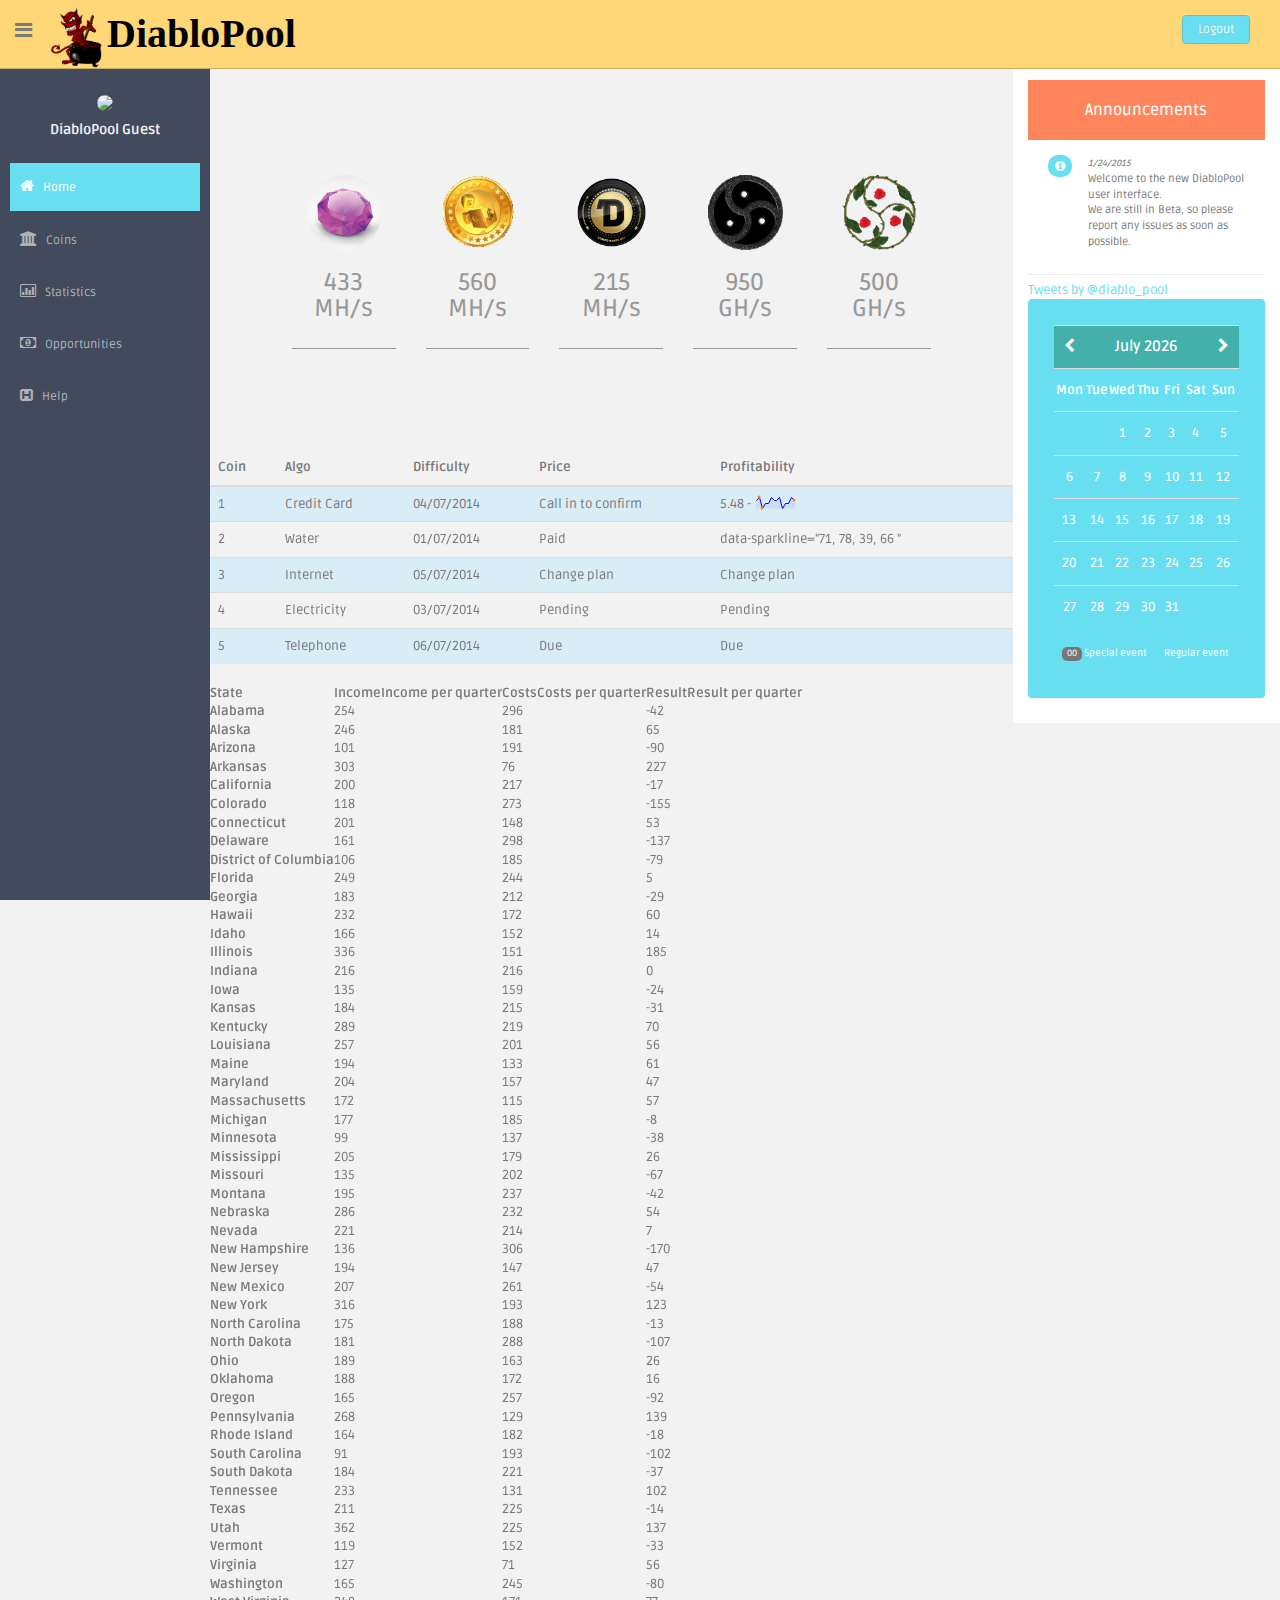
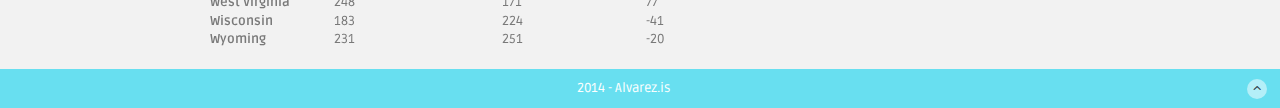
==== index.html @ 919a29cc "changes" ====
<!DOCTYPE html>
<html lang="en">
  <head>
    <meta charset="utf-8">
    <meta name="viewport" content="width=device-width, initial-scale=1.0">
    <meta name="description" content="">
    <meta name="author" content="Dashboard">
    <meta name="keyword" content="Dashboard, Bootstrap, Admin, Template, Theme, Responsive, Fluid, Retina">

    <title>DiabloPool</title>

    <!-- Bootstrap core CSS -->
    <link href="assets/css/bootstrap.css" rel="stylesheet">
    <!--external css-->
    <link href="assets/font-awesome/css/font-awesome.css" rel="stylesheet" />
    <link rel="stylesheet" type="text/css" href="assets/css/zabuto_calendar.css">
    <link rel="stylesheet" type="text/css" href="assets/js/gritter/css/jquery.gritter.css" />
    <link rel="stylesheet" type="text/css" href="assets/lineicons/style.css">
    <link href='http://fonts.googleapis.com/css?family=Fontdiner+Swanky' rel='stylesheet' type='text/css'>    
    
    <!-- Custom styles for this template -->
    <link href="assets/css/style.css" rel="stylesheet">
    <link href="assets/css/style-responsive.css" rel="stylesheet">

    <script src="assets/js/chart-master/Chart.js"></script>
    
    <!-- HTML5 shim and Respond.js IE8 support of HTML5 elements and media queries -->
    <!--[if lt IE 9]>
      <script src="https://oss.maxcdn.com/libs/html5shiv/3.7.0/html5shiv.js"></script>
      <script src="https://oss.maxcdn.com/libs/respond.js/1.4.2/respond.min.js"></script>
    <![endif]-->
	
	<script src="assets/js/jquery.js"></script>
    <script src="assets/js/jquery-1.8.3.min.js"></script>
	<script src="assets/js/sparkline-chart.js"></script>
    <script src="https://cdnjs.cloudflare.com/ajax/libs/highcharts/4.0.4/highcharts.js"></script>	
	
	<!-- Script for Sparklines -->
	
	 <script type="text/javascript">
    $(function() {
        /** This code runs when everything has been loaded on the page */
        /* Inline sparklines take their values from the contents of the tag */
        $('.inlinesparkline').sparkline(); 

        /* Sparklines can also take their values from the first argument 
        passed to the sparkline() function */
        var myvalues = [10,8,5,7,4,4,1];
        $('.dynamicsparkline').sparkline(myvalues);

        /* The second argument gives options such as chart type */
        $('.dynamicbar').sparkline(myvalues, {type: 'bar', barColor: 'green'} );

        /* Use 'html' instead of an array of values to pass options 
        to a sparkline with data in the tag */
        $('.inlinebar').sparkline('html', {type: 'bar', barColor: 'red'} );
    });
    </script>
	
	<!-- End of Sparkline Script-->
	
	<script type="text/javascript">

$(function () {
    /**
     * Create a constructor for sparklines that takes some sensible defaults and merges in the individual
     * chart options. This function is also available from the jQuery plugin as $(element).highcharts('SparkLine').
     */
    Highcharts.SparkLine = function (options, callback) {
        var defaultOptions = {
            chart: {
                renderTo: (options.chart && options.chart.renderTo) || this,
                backgroundColor: null,
                borderWidth: 0,
                type: 'area',
                margin: [2, 0, 2, 0],
                width: 120,
                height: 20,
                style: {
                    overflow: 'visible'
                },
                skipClone: true
            },
            title: {
                text: ''
            },
            credits: {
                enabled: false
            },
            xAxis: {
                labels: {
                    enabled: false
                },
                title: {
                    text: null
                },
                startOnTick: false,
                endOnTick: false,
                tickPositions: []
            },
            yAxis: {
                endOnTick: false,
                startOnTick: false,
                labels: {
                    enabled: false
                },
                title: {
                    text: null
                },
                tickPositions: [0]
            },
            legend: {
                enabled: false
            },
            tooltip: {
                backgroundColor: null,
                borderWidth: 0,
                shadow: false,
                useHTML: true,
                hideDelay: 0,
                shared: true,
                padding: 0,
                positioner: function (w, h, point) {
                    return { x: point.plotX - w / 2, y: point.plotY - h};
                }
            },
            plotOptions: {
                series: {
                    animation: false,
                    lineWidth: 1,
                    shadow: false,
                    states: {
                        hover: {
                            lineWidth: 1
                        }
                    },
                    marker: {
                        radius: 1,
                        states: {
                            hover: {
                                radius: 2
                            }
                        }
                    },
                    fillOpacity: 0.25
                },
                column: {
                    negativeColor: '#910000',
                    borderColor: 'silver'
                }
            }
        };
        options = Highcharts.merge(defaultOptions, options);

        return new Highcharts.Chart(options, callback);
    };

    var start = +new Date(),
        $tds = $("td[data-sparkline]"),
        fullLen = $tds.length,
        n = 0;

    // Creating 153 sparkline charts is quite fast in modern browsers, but IE8 and mobile
    // can take some seconds, so we split the input into chunks and apply them in timeouts
    // in order avoid locking up the browser process and allow interaction.
    function doChunk() {
        var time = +new Date(),
            i,
            len = $tds.length,
            $td,
            stringdata,
            arr,
            data,
            chart;

        for (i = 0; i < len; i += 1) {
            $td = $($tds[i]);
            stringdata = $td.data('sparkline');
            arr = stringdata.split('; ');
            data = $.map(arr[0].split(', '), parseFloat);
            chart = {};

            if (arr[1]) {
                chart.type = arr[1];
            }
            $td.highcharts('SparkLine', {
                series: [{
                    data: data,
                    pointStart: 1
                }],
                tooltip: {
                    headerFormat: '<span style="font-size: 10px">' + $td.parent().find('th').html() + ', Q{point.x}:</span><br/>',
                    pointFormat: '<b>{point.y}.000</b> USD'
                },
                chart: chart
            });

            n += 1;

            // If the process takes too much time, run a timeout to allow interaction with the browser
            if (new Date() - time > 500) {
                $tds.splice(0, i + 1);
                setTimeout(doChunk, 0);
                break;
            }

            // Print a feedback on the performance
            if (n === fullLen) {
                $('#result').html('Generated ' + fullLen + ' sparklines in ' + (new Date() - start) + ' ms');
            }
        }
    }
    doChunk();

});
		</script>
	
  </head>

  <body>

  <section id="container" >
      <!-- **********************************************************************************************************************************************************
      TOP BAR CONTENT & NOTIFICATIONS
      *********************************************************************************************************************************************************** -->
      <!--header start-->
      <header class="header black-bg">
              <div class="sidebar-toggle-box">
                  <div class="fa fa-bars tooltips" data-placement="right" data-original-title="Toggle Navigation"></div>
              </div>
            <!--logo start-->
            <a href="index.html" class="logo"><img src="./assets/img/Devil.gif" alt=" DiabloPool" height="60" width="60"><b>DiabloPool</b></a>
            <!--logo end-->
            <div class="nav notify-row" id="top_menu">
                <!--  notification start -->
             
                <!--  notification end -->
            </div>
            <div class="top-menu">
            	<ul class="nav pull-right top-menu">
                    <li><a class="logout" href="login.html">Logout</a></li>
            	</ul>
            </div>
        </header>
      <!--header end-->
      
      <!-- **********************************************************************************************************************************************************
      MAIN SIDEBAR MENU
      *********************************************************************************************************************************************************** -->
      <!--sidebar start-->
      <aside>
          <div id="sidebar"  class="nav-collapse ">
              <!-- sidebar menu start-->
              <ul class="sidebar-menu" id="nav-accordion">
              
              	  <p class="centered"><br><a href="profile.html"><img src="assets/img/guest.gif" class="img-circle" width="60"></a></p>
              	  <h5 class="centered">DiabloPool Guest</h5>
              	  	
                  <li class="mt">
                      <a class="active" href="index.html">
                          <i class="fa fa-home"></i>
                          <span>Home</span>
                      </a>
                  </li>

                  <li class="sub-menu">
                      <a href="javascript:;" >
                          <i class="fa fa-university"></i>
                          <span>Coins</span>
                      </a>
                      <ul class="sub">
                          <li><a  href="all.html">All</a></li>
                          <li><a  href="scrypt.html">scrypt</a></li>
                          <li><a  href="sha256.html">SHA256</a></li>
                      </ul>
                  </li>

                  <li class="sub-menu">
                      <a href="javascript:;" >
                          <i class="fa fa-bar-chart-o"></i>
                          <span>Statistics</span>
                      </a>
                      <ul class="sub">
                          <li><a  href="pool_stats.html">Pool Stats</a></li>
                          <li><a  href="user_stats.html">User Stats</a></li>
                      </ul>
                  </li>
                  <li class="sub-menu">
                      <a href="javascript:;" >
                          <i class="fa fa-money"></i>
                          <span>Opportunities</span>
                      </a>
                      <ul class="sub">
                          <li><a  href="promotions">Promotions</a></li>
                          <li><a  href="ownership.html">Become Part Owner</a></li>                          
                      </ul>
                  </li>
                  <li class="sub-menu">
                      <a href="javascript:;" >
                          <i class="fa fa-h-square"></i>
                          <span>Help</span>
                      </a>
                      <ul class="sub">
                          <li><a  href="getting_started.html">Getting Started</a></li>
						  <li><a  href="support.html">Support</a></li>
                      </ul>
                  </li>               
                  

              </ul>
              <!-- sidebar menu end-->
          </div>
      </aside>
      <!--sidebar end-->
      
      <!-- **********************************************************************************************************************************************************
      MAIN CONTENT
      *********************************************************************************************************************************************************** -->
      <!--main content start-->
      <section id="main-content">
          <section class="wrapper">

              <div class="row">
                  <div class="col-lg-9 main-chart">
                  
                  	<div class="row mtbox">
                  		<div class="col-md-2 col-sm-2 col-md-offset-1 box0">
                  			<div class="box1">
					  			<img src="./assets/img/DigiGems.gif" alt="DigiGems" style="width:75px;height:75px">
					  			<h3>433 MH/s</h3>
                  			</div>
					  			<p>933 People liked your page the last 24hs. Whoohoo!</p>
                  		</div>
                  		<div class="col-md-2 col-sm-2 box0">
                  			<div class="box1">
					  			<img src="./assets/img/luckycoin.gif" alt="LuckyCoin" style="width:75px;height:75px">
					  			<h3>560 MH/s</h3>
                  			</div>
					  			<p>48 New files were added in your cloud storage.</p>
                  		</div>
                  		<div class="col-md-2 col-sm-2 box0">
                  			<div class="box1">
					  			<img src="./assets/img/doged.gif" alt="DogeCoinDark" style="width:75px;height:75px">
					  			<h3>215 MH/s</h3>
                  			</div>
					  			<p>You have 23 unread messages in your inbox.</p>
                  		</div>
                  		<div class="col-md-2 col-sm-2 box0">
                  			<div class="box1">
					  			<img src="./assets/img/bdsm.gif" alt="BDSM" style="width:75px;height:75px">
					  			<h3>950 GH/s</h3>
                  			</div>
					  			<p>More than 10 news were added in your reader.</p>
                  		</div>
                  		<div class="col-md-2 col-sm-2 box0">
                  			<div class="box1">
					  			<img src="./assets/img/fetish.gif" alt="Fetish" style="width:75px;height:75px">
					  			<h3>500 GH/s</h3>
                  			</div>
					  			<p>Your server is working perfectly. Relax & enjoy.</p>
                  		</div>
                  	
                  	</div><!-- /row mt -->      
                                        
                    <div class="row mt">
                      <!--CUSTOM CHART START -->
                      <table class="table">
    <thead>
        <tr>
            <th>Coin</th>
            <th>Algo</th>
            <th>Difficulty</th>
            <th>Price</th>
			<th>Profitability</th>
        </tr>
    </thead>
    <tbody>
        <tr class="info">
            <td>1</td>
            <td>Credit Card</td>
            <td>04/07/2014</td>
            <td>Call in to confirm</td>
			<td>5.48 - <span class="inlinesparkline">5.5,6,4,5,5,6,5.48,5.5,6,4,5,5,6,5.48</span></td>
        </tr>        
            <td>2</td>
            <td>Water</td>
            <td>01/07/2014</td>
            <td>Paid</td>
			<td>data-sparkline="71, 78, 39, 66 "</td>
        </tr>
        <tr class="info">
            <td>3</td>
            <td>Internet</td>
            <td>05/07/2014</td>
            <td>Change plan</td>
			<td>Change plan</td>
        </tr>        
            <td>4</td>
            <td>Electricity</td>
            <td>03/07/2014</td>
            <td>Pending</td>
			<td>Pending</td>
        </tr>
        <tr class="info">
            <td>5</td>
            <td>Telephone</td>
            <td>06/07/2014</td>
            <td>Due</td>
			<td>Due</td>
        </tr>
    </tbody>
</table>
                      <!--custom chart end-->
					  
<script type="text/javascript" src="https://cdnjs.cloudflare.com/ajax/libs/highcharts/4.0.4/highcharts.js"></script>

<div id="result"></div>
<table id="table-sparkline">
    <thead>
        <tr>
            <th>State</th>
            <th>Income</th>
            <th>Income per quarter</th>
            <th>Costs</th>
            <th>Costs per quarter</th>
            <th>Result</th>
            <th>Result per quarter</th>
        </tr>
    </thead>
    <tbody id="tbody-sparkline">
        <tr>
            <th>Alabama</th>
            <td>254</td>
            <td data-sparkline="71, 78, 39, 66 "/>
            <td>296</td>
            <td data-sparkline="68, 52, 80, 96 "/>
            <td>-42</td>
            <td data-sparkline="3, 26, -41, -30 ; column"/>
        </tr>
        <tr>
            <th>Alaska</th>
            <td>246</td>
            <td data-sparkline="87, 44, 74, 41 "/>
            <td>181</td>
            <td data-sparkline="29, 54, 73, 25 "/>
            <td>65</td>
            <td data-sparkline="58, -10, 1, 16 ; column"/>
        </tr>
        <tr>
            <th>Arizona</th>
            <td>101</td>
            <td data-sparkline="56, 12, 8, 25 "/>
            <td>191</td>
            <td data-sparkline="69, 14, 53, 55 "/>
            <td>-90</td>
            <td data-sparkline="-13, -2, -45, -30 ; column"/>
        </tr>
        <tr>
            <th>Arkansas</th>
            <td>303</td>
            <td data-sparkline="81, 50, 78, 94 "/>
            <td>76</td>
            <td data-sparkline="36, 15, 14, 11 "/>
            <td>227</td>
            <td data-sparkline="45, 35, 64, 83 ; column"/>
        </tr>
        <tr>
            <th>California</th>
            <td>200</td>
            <td data-sparkline="61, 80, 10, 49 "/>
            <td>217</td>
            <td data-sparkline="100, 8, 52, 57 "/>
            <td>-17</td>
            <td data-sparkline="-39, 72, -42, -8 ; column"/>
        </tr>
        <tr>
            <th>Colorado</th>
            <td>118</td>
            <td data-sparkline="13, 48, 21, 36 "/>
            <td>273</td>
            <td data-sparkline="98, 86, 8, 81 "/>
            <td>-155</td>
            <td data-sparkline="-85, -38, 13, -45 ; column"/>
        </tr>
        <tr>
            <th>Connecticut</th>
            <td>201</td>
            <td data-sparkline="6, 64, 44, 87 "/>
            <td>148</td>
            <td data-sparkline="60, 13, 73, 2 "/>
            <td>53</td>
            <td data-sparkline="-54, 51, -29, 85 ; column"/>
        </tr>
        <tr>
            <th>Delaware</th>
            <td>161</td>
            <td data-sparkline="7, 27, 49, 78 "/>
            <td>298</td>
            <td data-sparkline="19, 90, 100, 89 "/>
            <td>-137</td>
            <td data-sparkline="-12, -63, -51, -11 ; column"/>
        </tr>
        <tr>
            <th>District of Columbia</th>
            <td>106</td>
            <td data-sparkline="18, 39, 27, 22 "/>
            <td>185</td>
            <td data-sparkline="62, 97, 24, 2 "/>
            <td>-79</td>
            <td data-sparkline="-44, -58, 3, 20 ; column"/>
        </tr>
        <tr>
            <th>Florida</th>
            <td>249</td>
            <td data-sparkline="51, 24, 90, 84 "/>
            <td>244</td>
            <td data-sparkline="47, 40, 74, 83 "/>
            <td>5</td>
            <td data-sparkline="4, -16, 16, 1 ; column"/>
        </tr>
        <tr>
            <th>Georgia</th>
            <td>183</td>
            <td data-sparkline="36, 80, 39, 28 "/>
            <td>212</td>
            <td data-sparkline="43, 25, 52, 92 "/>
            <td>-29</td>
            <td data-sparkline="-7, 55, -13, -64 ; column"/>
        </tr>
        <tr>
            <th>Hawaii</th>
            <td>232</td>
            <td data-sparkline="73, 34, 74, 51 "/>
            <td>172</td>
            <td data-sparkline="1, 83, 49, 39 "/>
            <td>60</td>
            <td data-sparkline="72, -49, 25, 12 ; column"/>
        </tr>
        <tr>
            <th>Idaho</th>
            <td>166</td>
            <td data-sparkline="25, 43, 31, 67 "/>
            <td>152</td>
            <td data-sparkline="30, 30, 75, 17 "/>
            <td>14</td>
            <td data-sparkline="-5, 13, -44, 50 ; column"/>
        </tr>
        <tr>
            <th>Illinois</th>
            <td>336</td>
            <td data-sparkline="56, 84, 98, 98 "/>
            <td>151</td>
            <td data-sparkline="61, 12, 77, 1 "/>
            <td>185</td>
            <td data-sparkline="-5, 72, 21, 97 ; column"/>
        </tr>
        <tr>
            <th>Indiana</th>
            <td>216</td>
            <td data-sparkline="52, 87, 64, 13 "/>
            <td>216</td>
            <td data-sparkline="2, 47, 94, 73 "/>
            <td>0</td>
            <td data-sparkline="50, 40, -30, -60 ; column"/>
        </tr>
        <tr>
            <th>Iowa</th>
            <td>135</td>
            <td data-sparkline="41, 45, 19, 30 "/>
            <td>159</td>
            <td data-sparkline="17, 34, 45, 63 "/>
            <td>-24</td>
            <td data-sparkline="24, 11, -26, -33 ; column"/>
        </tr>
        <tr>
            <th>Kansas</th>
            <td>184</td>
            <td data-sparkline="52, 43, 65, 24 "/>
            <td>215</td>
            <td data-sparkline="20, 42, 97, 56 "/>
            <td>-31</td>
            <td data-sparkline="32, 1, -32, -32 ; column"/>
        </tr>
        <tr>
            <th>Kentucky</th>
            <td>289</td>
            <td data-sparkline="85, 74, 98, 32 "/>
            <td>219</td>
            <td data-sparkline="37, 38, 93, 51 "/>
            <td>70</td>
            <td data-sparkline="48, 36, 5, -19 ; column"/>
        </tr>
        <tr>
            <th>Louisiana</th>
            <td>257</td>
            <td data-sparkline="89, 18, 87, 63 "/>
            <td>201</td>
            <td data-sparkline="19, 54, 35, 93 "/>
            <td>56</td>
            <td data-sparkline="70, -36, 52, -30 ; column"/>
        </tr>
        <tr>
            <th>Maine</th>
            <td>194</td>
            <td data-sparkline="17, 68, 61, 48 "/>
            <td>133</td>
            <td data-sparkline="44, 35, 42, 12 "/>
            <td>61</td>
            <td data-sparkline="-27, 33, 19, 36 ; column"/>
        </tr>
        <tr>
            <th>Maryland</th>
            <td>204</td>
            <td data-sparkline="74, 12, 74, 44 "/>
            <td>157</td>
            <td data-sparkline="65, 58, 22, 12 "/>
            <td>47</td>
            <td data-sparkline="9, -46, 52, 32 ; column"/>
        </tr>
        <tr>
            <th>Massachusetts</th>
            <td>172</td>
            <td data-sparkline="44, 35, 69, 24 "/>
            <td>115</td>
            <td data-sparkline="26, 3, 69, 17 "/>
            <td>57</td>
            <td data-sparkline="18, 32, 0, 7 ; column"/>
        </tr>
        <tr>
            <th>Michigan</th>
            <td>177</td>
            <td data-sparkline="99, 26, 13, 39 "/>
            <td>185</td>
            <td data-sparkline="20, 37, 99, 29 "/>
            <td>-8</td>
            <td data-sparkline="79, -11, -86, 10 ; column"/>
        </tr>
        <tr>
            <th>Minnesota</th>
            <td>99</td>
            <td data-sparkline="34, 30, 16, 19 "/>
            <td>137</td>
            <td data-sparkline="49, 43, 24, 21 "/>
            <td>-38</td>
            <td data-sparkline="-15, -13, -8, -2 ; column"/>
        </tr>
        <tr>
            <th>Mississippi</th>
            <td>205</td>
            <td data-sparkline="38, 75, 31, 61 "/>
            <td>179</td>
            <td data-sparkline="0, 68, 100, 11 "/>
            <td>26</td>
            <td data-sparkline="38, 7, -69, 50 ; column"/>
        </tr>
        <tr>
            <th>Missouri</th>
            <td>135</td>
            <td data-sparkline="37, 48, 2, 48 "/>
            <td>202</td>
            <td data-sparkline="41, 64, 17, 80 "/>
            <td>-67</td>
            <td data-sparkline="-4, -16, -15, -32 ; column"/>
        </tr>
        <tr>
            <th>Montana</th>
            <td>195</td>
            <td data-sparkline="48, 81, 38, 28 "/>
            <td>237</td>
            <td data-sparkline="44, 33, 86, 74 "/>
            <td>-42</td>
            <td data-sparkline="4, 48, -48, -46 ; column"/>
        </tr>
        <tr>
            <th>Nebraska</th>
            <td>286</td>
            <td data-sparkline="98, 55, 82, 51 "/>
            <td>232</td>
            <td data-sparkline="89, 54, 28, 61 "/>
            <td>54</td>
            <td data-sparkline="9, 1, 54, -10 ; column"/>
        </tr>
        <tr>
            <th>Nevada</th>
            <td>221</td>
            <td data-sparkline="66, 4, 57, 94 "/>
            <td>214</td>
            <td data-sparkline="59, 39, 94, 22 "/>
            <td>7</td>
            <td data-sparkline="7, -35, -37, 72 ; column"/>
        </tr>
        <tr>
            <th>New Hampshire</th>
            <td>136</td>
            <td data-sparkline="32, 21, 1, 82 "/>
            <td>306</td>
            <td data-sparkline="88, 85, 65, 68 "/>
            <td>-170</td>
            <td data-sparkline="-56, -64, -64, 14 ; column"/>
        </tr>
        <tr>
            <th>New Jersey</th>
            <td>194</td>
            <td data-sparkline="31, 40, 24, 99 "/>
            <td>147</td>
            <td data-sparkline="7, 45, 12, 83 "/>
            <td>47</td>
            <td data-sparkline="24, -5, 12, 16 ; column"/>
        </tr>
        <tr>
            <th>New Mexico</th>
            <td>207</td>
            <td data-sparkline="66, 93, 18, 30 "/>
            <td>261</td>
            <td data-sparkline="97, 28, 79, 57 "/>
            <td>-54</td>
            <td data-sparkline="-31, 65, -61, -27 ; column"/>
        </tr>
        <tr>
            <th>New York</th>
            <td>316</td>
            <td data-sparkline="48, 95, 76, 97 "/>
            <td>193</td>
            <td data-sparkline="68, 5, 97, 23 "/>
            <td>123</td>
            <td data-sparkline="-20, 90, -21, 74 ; column"/>
        </tr>
        <tr>
            <th>North Carolina</th>
            <td>175</td>
            <td data-sparkline="31, 71, 2, 71 "/>
            <td>188</td>
            <td data-sparkline="93, 5, 81, 9 "/>
            <td>-13</td>
            <td data-sparkline="-62, 66, -79, 62 ; column"/>
        </tr>
        <tr>
            <th>North Dakota</th>
            <td>181</td>
            <td data-sparkline="3, 90, 62, 26 "/>
            <td>288</td>
            <td data-sparkline="70, 63, 82, 73 "/>
            <td>-107</td>
            <td data-sparkline="-67, 27, -20, -47 ; column"/>
        </tr>
        <tr>
            <th>Ohio</th>
            <td>189</td>
            <td data-sparkline="70, 50, 6, 63 "/>
            <td>163</td>
            <td data-sparkline="21, 94, 4, 44 "/>
            <td>26</td>
            <td data-sparkline="49, -44, 2, 19 ; column"/>
        </tr>
        <tr>
            <th>Oklahoma</th>
            <td>188</td>
            <td data-sparkline="66, 46, 53, 23 "/>
            <td>172</td>
            <td data-sparkline="26, 25, 35, 86 "/>
            <td>16</td>
            <td data-sparkline="40, 21, 18, -63 ; column"/>
        </tr>
        <tr>
            <th>Oregon</th>
            <td>165</td>
            <td data-sparkline="82, 31, 38, 14 "/>
            <td>257</td>
            <td data-sparkline="91, 9, 80, 77 "/>
            <td>-92</td>
            <td data-sparkline="-9, 22, -42, -63 ; column"/>
        </tr>
        <tr>
            <th>Pennsylvania</th>
            <td>268</td>
            <td data-sparkline="33, 88, 82, 65 "/>
            <td>129</td>
            <td data-sparkline="30, 29, 41, 29 "/>
            <td>139</td>
            <td data-sparkline="3, 59, 41, 36 ; column"/>
        </tr>
        <tr>
            <th>Rhode Island</th>
            <td>164</td>
            <td data-sparkline="8, 86, 32, 38 "/>
            <td>182</td>
            <td data-sparkline="88, 8, 18, 68 "/>
            <td>-18</td>
            <td data-sparkline="-80, 78, 14, -30 ; column"/>
        </tr>
        <tr>
            <th>South Carolina</th>
            <td>91</td>
            <td data-sparkline="24, 18, 0, 49 "/>
            <td>193</td>
            <td data-sparkline="72, 62, 21, 38 "/>
            <td>-102</td>
            <td data-sparkline="-48, -44, -21, 11 ; column"/>
        </tr>
        <tr>
            <th>South Dakota</th>
            <td>184</td>
            <td data-sparkline="73, 17, 64, 30 "/>
            <td>221</td>
            <td data-sparkline="21, 91, 57, 52 "/>
            <td>-37</td>
            <td data-sparkline="52, -74, 7, -22 ; column"/>
        </tr>
        <tr>
            <th>Tennessee</th>
            <td>233</td>
            <td data-sparkline="92, 24, 25, 92 "/>
            <td>131</td>
            <td data-sparkline="5, 18, 42, 66 "/>
            <td>102</td>
            <td data-sparkline="87, 6, -17, 26 ; column"/>
        </tr>
        <tr>
            <th>Texas</th>
            <td>211</td>
            <td data-sparkline="33, 80, 68, 30 "/>
            <td>225</td>
            <td data-sparkline="86, 58, 36, 45 "/>
            <td>-14</td>
            <td data-sparkline="-53, 22, 32, -15 ; column"/>
        </tr>
        <tr>
            <th>Utah</th>
            <td>362</td>
            <td data-sparkline="89, 98, 96, 79 "/>
            <td>225</td>
            <td data-sparkline="35, 51, 88, 51 "/>
            <td>137</td>
            <td data-sparkline="54, 47, 8, 28 ; column"/>
        </tr>
        <tr>
            <th>Vermont</th>
            <td>119</td>
            <td data-sparkline="4, 19, 56, 40 "/>
            <td>152</td>
            <td data-sparkline="17, 66, 27, 42 "/>
            <td>-33</td>
            <td data-sparkline="-13, -47, 29, -2 ; column"/>
        </tr>
        <tr>
            <th>Virginia</th>
            <td>127</td>
            <td data-sparkline="24, 27, 41, 35 "/>
            <td>71</td>
            <td data-sparkline="30, 2, 36, 3 "/>
            <td>56</td>
            <td data-sparkline="-6, 25, 5, 32 ; column"/>
        </tr>
        <tr>
            <th>Washington</th>
            <td>165</td>
            <td data-sparkline="40, 11, 63, 51 "/>
            <td>245</td>
            <td data-sparkline="46, 41, 94, 64 "/>
            <td>-80</td>
            <td data-sparkline="-6, -30, -31, -13 ; column"/>
        </tr>
        <tr>
            <th>West Virginia</th>
            <td>248</td>
            <td data-sparkline="66, 56, 97, 29 "/>
            <td>171</td>
            <td data-sparkline="65, 53, 37, 16 "/>
            <td>77</td>
            <td data-sparkline="1, 3, 60, 13 ; column"/>
        </tr>
        <tr>
            <th>Wisconsin</th>
            <td>183</td>
            <td data-sparkline="24, 55, 21, 83 "/>
            <td>224</td>
            <td data-sparkline="80, 64, 13, 67 "/>
            <td>-41</td>
            <td data-sparkline="-56, -9, 8, 16 ; column"/>
        </tr>
        <tr>
            <th>Wyoming</th>
            <td>231</td>
            <td data-sparkline="52, 49, 97, 33 "/>
            <td>251</td>
            <td data-sparkline="96, 50, 23, 82 "/>
            <td>-20</td>
            <td data-sparkline="-44, -1, 74, -49 ; column"/>
        </tr>
    </tbody>
</table>
					  

					</div><!-- /row -->	
					
                  </div><!-- /col-lg-9 END SECTION MIDDLE -->
                  
                  
      <!-- **********************************************************************************************************************************************************
      RIGHT SIDEBAR CONTENT
      *********************************************************************************************************************************************************** -->                  
                  
                  <div class="col-lg-3 ds">
                    <!--ANNOUNCEMENT BOX-->
						<h3>Announcements</h3>
                                        
                      <!-- First Action -->
                      <div class="desc">
                      	<div class="thumb">
                      		<span class="badge bg-theme"><i class="fa fa-info-circle"></i></span>
                      	</div>
                      	<div class="details">
                      		<p><muted>1/24/2015</muted><br/>
                      		   Welcome to the new DiabloPool user interface.<br/>
							   We are still in Beta, so please report any issues as soon as possible.
                      		</p>
                      	</div>
                      </div>                     
                                            
                      
                       <!-- TWITTER FEED SECTION -->
						
						<a class="twitter-timeline" href="https://twitter.com/diablo_pool" data-widget-id="559124104629223425">Tweets by @diablo_pool</a>
						<script>!function(d,s,id){var js,fjs=d.getElementsByTagName(s)[0],p=/^http:/.test(d.location)?'http':'https';if(!d.getElementById(id)){js=d.createElement(s);js.id=id;js.src=p+"://platform.twitter.com/widgets.js";fjs.parentNode.insertBefore(js,fjs);}}(document,"script","twitter-wjs");</script>
                        
						<!-- CALENDAR-->
                        <div id="calendar" class="mb">
                            <div class="panel green-panel no-margin">
                                <div class="panel-body">
                                    <div id="date-popover" class="popover top" style="cursor: pointer; disadding: block; margin-left: 33%; margin-top: -50px; width: 175px;">
                                        <div class="arrow"></div>
                                        <h3 class="popover-title" style="disadding: none;"></h3>
                                        <div id="date-popover-content" class="popover-content"></div>
                                    </div>
                                    <div id="my-calendar"></div>
                                </div>
                            </div>
                        </div><!-- / calendar -->
                      
                  </div><!-- /col-lg-3 -->
              </div><! --/row -->
          </section>
      </section>

      <!--main content end-->
      <!--footer start-->
      <footer class="site-footer">
          <div class="text-center">
              2014 - Alvarez.is
              <a href="index.html#" class="go-top">
                  <i class="fa fa-angle-up"></i>
              </a>
          </div>
      </footer>
      <!--footer end-->
  </section>

    <!-- js placed at the end of the document so the pages load faster -->
    <script src="assets/js/jquery.js"></script>
    <script src="assets/js/jquery-1.8.3.min.js"></script>
    <script src="assets/js/bootstrap.min.js"></script>
    <script class="include" type="text/javascript" src="assets/js/jquery.dcjqaccordion.2.7.js"></script>
    <script src="assets/js/jquery.scrollTo.min.js"></script>
    <script src="assets/js/jquery.nicescroll.js" type="text/javascript"></script>
    <script src="assets/js/jquery.sparkline.js"></script>


    <!--common script for all pages-->
    <script src="assets/js/common-scripts.js"></script>
    
    <script type="text/javascript" src="assets/js/gritter/js/jquery.gritter.js"></script>
    <script type="text/javascript" src="assets/js/gritter-conf.js"></script>

    <!--script for this page-->
    <script src="assets/js/sparkline-chart.js"></script>    
	<script src="assets/js/zabuto_calendar.js"></script>	
	
		
	<script type="application/javascript">
        $(document).ready(function () {
            $("#date-popover").popover({html: true, trigger: "manual"});
            $("#date-popover").hide();
            $("#date-popover").click(function (e) {
                $(this).hide();
            });
        
            $("#my-calendar").zabuto_calendar({
                action: function () {
                    return myDateFunction(this.id, false);
                },
                action_nav: function () {
                    return myNavFunction(this.id);
                },
                ajax: {
                    url: "show_data.php?action=1",
                    modal: true
                },
                legend: [
                    {type: "text", label: "Special event", badge: "00"},
                    {type: "block", label: "Regular event", }
                ]
            });
        });
        
        
        function myNavFunction(id) {
            $("#date-popover").hide();
            var nav = $("#" + id).data("navigation");
            var to = $("#" + id).data("to");
            console.log('nav ' + nav + ' to: ' + to.month + '/' + to.year);
        }
    </script>
  

  </body>
</html>
---- assets/css/zabuto_calendar.css ----
/**
 * Zabuto Calendar
 */

div.zabuto_calendar {
    margin: 0;
    padding: 10px;
}

.calendar-month-header 		{font-size:116%!important;}
.calendar-month-header th 	{font-weight:600!important;}

div.zabuto_calendar .table {
    width: 100%;
    margin: 0;
    padding: 0px;
}

div.zabuto_calendar .table th,
div.zabuto_calendar .table td {
    padding: 11.9px 0px;
    text-align: center;
}

div.zabuto_calendar .table tr th,
div.zabuto_calendar .table tr td {
    background-color:;
}

div.zabuto_calendar .table tr.calendar-month-header th {
    background-color:;
}

div.zabuto_calendar .table tr.calendar-month-header th span {
    cursor: pointer;
    display: inline-block;
    padding-bottom:0px;
	
}

div.zabuto_calendar .table tr.calendar-dow-header th {
    background-color:;
}

div.zabuto_calendar .table tr:last-child {
    border-bottom: 0px solid #dddddd;
}

div.zabuto_calendar .table tr.calendar-month-header th {
    padding:10px;
	
	}

div.zabuto_calendar .table-bordered tr.calendar-month-header th {
    border-left: 0;
    border-right: 0;
}

div.zabuto_calendar .table-bordered tr.calendar-month-header th:first-child {
    border-left: 0px solid #dddddd;
}

div.zabuto_calendar div.calendar-month-navigation {
    cursor: pointer;
    margin: 0;
    padding: 0;
    padding-top:0px;
}

div.zabuto_calendar tr.calendar-dow-header th,
div.zabuto_calendar tr.calendar-dow td {
    width: 14%;
}

div.zabuto_calendar .table tr td div.day {
    margin: 0px;
    padding-top: 0px;
    padding-bottom: 0px;
}

/* actions and events */
div.zabuto_calendar .table tr td.event div.day,
div.zabuto_calendar ul.legend li.event {
    background-color:;
}

div.zabuto_calendar .table tr td.dow-clickable,
div.zabuto_calendar .table tr td.event-clickable {
    cursor: pointer;
}

/* badge */
div.zabuto_calendar .badge-today,
div.zabuto_calendar div.legend span.badge-today {
    background-color:;
    color: #ffffff;
    text-shadow: none;
}

div.zabuto_calendar .badge-event,
div.zabuto_calendar div.legend span.badge-event {
    background-color:;
    color: #ffffff;
    text-shadow: none;
}

div.zabuto_calendar .badge-event {
    font-size: 0.95em;
    padding-left: 8px;
    padding-right: 8px;
    padding-bottom: 4px;
}

/* legend */
div.zabuto_calendar div.legend {
    margin-top: 15px;
    text-align: right;
	padding-right:10px;
	padding-bottom:10px;
}

div.zabuto_calendar div.legend span {
    font-size: 10px;
    font-weight: normal;
}

div.zabuto_calendar div.legend span.legend-text:after,
div.zabuto_calendar div.legend span.legend-block:after,
div.zabuto_calendar div.legend span.legend-list:after,
div.zabuto_calendar div.legend span.legend-spacer:after {
    content: ' ';
}

div.zabuto_calendar div.legend span.legend-spacer {
    padding-left: 25px;
}

div.zabuto_calendar ul.legend > span {
    padding-left: 2px;
}

div.zabuto_calendar ul.legend {
    display: inline-block;
    list-style: none outside none;
    margin: 0;
    padding: 0;
}

div.zabuto_calendar ul.legend li {
    display: inline-block;
    height: 8px;
    width: 8px;
    margin-left: 5px;
}

div.zabuto_calendar ul.legend
div.zabuto_calendar ul.legend li:first-child {
    margin-left: 7px;
}

div.zabuto_calendar ul.legend li:last-child {
    margin-right: 5px;
}

div.zabuto_calendar div.legend span.badge {
    font-size: 0.9em;
    border-radius: 5px 5px 5px 5px;
    padding-left: 5px;
    padding-right: 5px;
    padding-top: 2px;
    padding-bottom: 3px;
}

/* responsive */
@media (max-width: 979px) {
    div.zabuto_calendar .table th,
    div.zabuto_calendar .table td {
        padding: 2px 1px;
    }
}
---- assets/lineicons/style.css ----
@font-face {
	font-family: 'linecons';
	src:url('fonts/linecons.eot');
}
@font-face {
	font-family: 'linecons';
	src: url([data-uri]) format('svg'),
		 url([data-uri]) format('truetype');
	font-weight: normal;
	font-style: normal;
}

/* Use the following CSS code if you want to use data attributes for inserting your icons */
[data-icon]:before {
	font-family: 'linecons';
	content: attr(data-icon);
	speak: none;
	font-weight: normal;
	line-height: 1;
	-webkit-font-smoothing: antialiased;
}

/* Use the following CSS code if you want to have a class per icon */
[class^="li_"]:before, [class*=" li_"]:before {
	font-family: 'linecons';
	font-style: normal;
	speak: none;
	font-weight: normal;
	line-height: 1;
	-webkit-font-smoothing: antialiased;
}
.li_heart:before {
	content: "\e000";
}
.li_cloud:before {
	content: "\e001";
}
.li_star:before {
	content: "\e002";
}
.li_tv:before {
	content: "\e003";
}
.li_sound:before {
	content: "\e004";
}
.li_video:before {
	content: "\e005";
}
.li_trash:before {
	content: "\e006";
}
.li_user:before {
	content: "\e007";
}
.li_key:before {
	content: "\e008";
}
.li_search:before {
	content: "\e009";
}
.li_settings:before {
	content: "\e00a";
}
.li_camera:before {
	content: "\e00b";
}
.li_tag:before {
	content: "\e00c";
}
.li_lock:before {
	content: "\e00d";
}
.li_bulb:before {
	content: "\e00e";
}
.li_pen:before {
	content: "\e00f";
}
.li_diamond:before {
	content: "\e010";
}
.li_display:before {
	content: "\e011";
}
.li_location:before {
	content: "\e012";
}
.li_eye:before {
	content: "\e013";
}
.li_bubble:before {
	content: "\e014";
}
.li_stack:before {
	content: "\e015";
}
.li_cup:before {
	content: "\e016";
}
.li_phone:before {
	content: "\e017";
}
.li_news:before {
	content: "\e018";
}
.li_mail:before {
	content: "\e019";
}
.li_like:before {
	content: "\e01a";
}
.li_photo:before {
	content: "\e01b";
}
.li_note:before {
	content: "\e01c";
}
.li_clock:before {
	content: "\e01d";
}
.li_paperplane:before {
	content: "\e01e";
}
.li_params:before {
	content: "\e01f";
}
.li_banknote:before {
	content: "\e020";
}
.li_data:before {
	content: "\e021";
}
.li_music:before {
	content: "\e022";
}
.li_megaphone:before {
	content: "\e023";
}
.li_study:before {
	content: "\e024";
}
.li_lab:before {
	content: "\e025";
}
.li_food:before {
	content: "\e026";
}
.li_t-shirt:before {
	content: "\e027";
}
.li_fire:before {
	content: "\e028";
}
.li_clip:before {
	content: "\e029";
}
.li_shop:before {
	content: "\e02a";
}
.li_calendar:before {
	content: "\e02b";
}
.li_vallet:before {
	content: "\e02c";
}
.li_vynil:before {
	content: "\e02d";
}
.li_truck:before {
	content: "\e02e";
}
.li_world:before {
	content: "\e02f";
}
---- assets/css/style.css ----
/*
Template Name: DASHGUM FREE - Bootstrap 3.2 Admin Theme
Template Version: 1.0
Author: Carlos Alvarez
Website: http://blacktie.co
Premium: http://www.gridgum.com
*/

/* Import fonts */
@import url(http://fonts.googleapis.com/css?family=Ruda:400,700,900);

/* BASIC THEME CONFIGURATION */
body {
    color: #797979;
	background: #f2f2f2;
    font-family: 'Ruda', sans-serif;
    padding: 0px !important;
    margin: 0px !important;
    font-size:13px;
}

ul li {
    list-style: none;
}

a, a:hover, a:focus {
    text-decoration: none;
    outline: none;
}
::selection {

    background: #68dff0;
    color: #fff;
}
::-moz-selection {
    background: #68dff0;
    color: #fff;
}

#container {
    width: 100%;
    height: 100%;
}

/* Bootstrap Modifications */
.modal-header {
	background: #68dff0;
}

.modal-title {
	color: white;
}

.btn-round {
	border-radius: 20px;
	-webkit-border-radius: 20px;
}

.accordion-heading .accordion-toggle {
	display: block;
	cursor: pointer;
	border-top: 1px solid #F5F5F5;
	padding: 5px 0px;
	line-height: 28.75px;
	text-transform: uppercase;
	color: #1a1a1a;
	background-color: #ffffff;
	outline: none !important;
	text-decoration: none;
}	



/*Theme Backgrounds*/

.bg-theme {
	background-color: #68dff0;
}

.bg-theme02 {
	background-color: #ac92ec;
}

.bg-theme03 {
  background-color: #48cfad;
}

.bg-theme04 {
  background-color: #ed5565;
}
/*Theme Buttons*/

.btn-theme {
  color: #fff;
  background-color: #68dff0;
  border-color: #48bcb4;
}
.btn-theme:hover,
.btn-theme:focus,
.btn-theme:active,
.btn-theme.active,
.open .dropdown-toggle.btn-theme {
  color: #fff;
  background-color: #48bcb4;
  border-color: #48bcb4;
}

.btn-theme02 {
  color: #fff;
  background-color: #ac92ec;
  border-color: #967adc;
}
.btn-theme02:hover,
.btn-theme02:focus,
.btn-theme02:active,
.btn-theme02.active,
.open .dropdown-toggle.btn-theme02 {
  color: #fff;
  background-color: #967adc;
  border-color: #967adc;
}

.btn-theme03 {
  color: #fff;
  background-color: #48cfad;
  border-color: #37bc9b;
}
.btn-theme03:hover,
.btn-theme03:focus,
.btn-theme03:active,
.btn-theme03.active,
.open .dropdown-toggle.btn-theme03 {
  color: #fff;
  background-color: #37bc9b;
  border-color: #37bc9b;
}

.btn-theme04 {
  color: #fff;
  background-color: #ed5565;
  border-color: #da4453;
}
.btn-theme04:hover,
.btn-theme04:focus,
.btn-theme04:active,
.btn-theme04.active,
.open .dropdown-toggle.btn-theme04 {
  color: #fff;
  background-color: #da4453;
  border-color: #da4453;
}

.btn-clear-g {
	color: #48bcb4;
	background: transparent;
	border-color: #48bcb4;
}

.btn-clear-g:hover {
	color: white;
}

hr {
  margin-top: 20px;
  margin-bottom: 20px;
  border: 0;
  border-top: 1px solid #797979;
}



/*Helpers*/

.centered {
	text-align: center;
}

.goleft {
	text-align: left;
}

.goright {
	text-align: right;
}

.mt {
	margin-top: 25px;
}

.mb {
	margin-bottom: 25px;
}

.ml {
	margin-left: 5px;
	}

.no-padding {
	padding: 0 !important;
}

.no-margin {
	margin: 0 !important;
}

/*Exclusive Theme Colors Configuration*/

.label-theme {
	background-color: #68dff0;
}

.bg-theme {
	background-color: #68dff0;
}

ul.top-menu > li > .logout {
	color: #f2f2f2;
	font-size: 12px;
	border-radius: 4px;
	-webkit-border-radius: 4px;
	border: 1px solid #64c3c2 !important;
	padding: 5px 15px;
	margin-right: 15px;
	background: #68dff0;
	margin-top: 15px;
}


/*sidebar navigation*/

#sidebar {
    width: 210px;
    height: 100%;
    position: fixed;
    background: #424a5d;
}

#sidebar h5 {
	color: #f2f2f2;
	font-weight: 700;
}

#sidebar ul li {
    position: relative;
}

#sidebar .sub-menu > .sub li  {
    padding-left: 32px;
}

#sidebar .sub-menu > .sub li:last-child {
    padding-bottom: 10px;
}

/*LEFT NAVIGATION ICON*/
.dcjq-icon {
    height:17px;
    width:17px;
    display:inline-block;
    background: url("../img/nav-expand.png") no-repeat top;
    border-radius:3px;
    -moz-border-radius:3px;
    -webkit-border-radius:3px;
    position:absolute;
    right:10px;
    top:15px;
}
.active .dcjq-icon {
    background: url("../img/nav-expand.png") no-repeat bottom;
    border-radius:3px;
    -moz-border-radius:3px;
    -webkit-border-radius:3px;
}
/*---*/

.nav-collapse.collapse {
    display: inline;
}

ul.sidebar-menu , ul.sidebar-menu li ul.sub{
    margin: -2px 0 0;
    padding: 0;
}

ul.sidebar-menu {
    margin-top: 75px;
}

#sidebar > ul > li > ul.sub {
    display: none;
}

#sidebar > ul > li.active > ul.sub, #sidebar > ul > li > ul.sub > li > a {
    display: block;
}

ul.sidebar-menu li ul.sub li{
    background: #424a5d;
    margin-bottom: 0;
    margin-left: 0;
    margin-right: 0;
}

ul.sidebar-menu li ul.sub li:last-child{
    border-radius: 0 0 4px 4px;
    -webkit-border-radius: 0 0 4px 4px;
}

ul.sidebar-menu li ul.sub li a {
    font-size: 12px;
    padding: 6px 0;
    line-height: 35px;
    height: 35px;
    -webkit-transition: all 0.3s ease;
    -moz-transition: all 0.3s ease;
    -o-transition: all 0.3s ease;
    -ms-transition: all 0.3s ease;
    transition: all 0.3s ease;
    color: #aeb2b7;
}

ul.sidebar-menu li ul.sub li a:hover {
	color: white;
	background: transparent;
}

ul.sidebar-menu li ul.sub li.active a {
    color: #68dff0;
    -webkit-transition: all 0.3s ease;
    -moz-transition: all 0.3s ease;
    -o-transition: all 0.3s ease;
    -ms-transition: all 0.3s ease;
    transition: all 0.3s ease;
    display: block;
}

ul.sidebar-menu li{
    /*line-height: 20px !important;*/
    margin-bottom: 5px;
    margin-left:10px;
    margin-right:10px;
}

ul.sidebar-menu li.sub-menu{
    line-height: 15px;
}

ul.sidebar-menu li a span{
    display: inline-block;
}

ul.sidebar-menu li a{
    color: #aeb2b7;
    text-decoration: none;
    display: block;
    padding: 15px 0 15px 10px;
    font-size: 12px;
    outline: none;
    -webkit-transition: all 0.3s ease;
    -moz-transition: all 0.3s ease;
    -o-transition: all 0.3s ease;
    -ms-transition: all 0.3s ease;
    transition: all 0.3s ease;
}

ul.sidebar-menu li a.active, ul.sidebar-menu li a:hover, ul.sidebar-menu li a:focus {
    background: #68dff0;
    color: #fff;
    display: block;

    -webkit-transition: all 0.3s ease;
    -moz-transition: all 0.3s ease;
    -o-transition: all 0.3s ease;
    -ms-transition: all 0.3s ease;
    transition: all 0.3s ease;
}


ul.sidebar-menu li a i {
    font-size: 15px;
    padding-right: 6px;
}

ul.sidebar-menu li a:hover i, ul.sidebar-menu li a:focus i {
    color: #fff;
}

ul.sidebar-menu li a.active i {
    color: #fff;
}


.mail-info, .mail-info:hover {
    margin: -3px 6px 0 0;
    font-size: 11px;
}

/* MAIN CONTENT CONFIGURATION */
#main-content {
    margin-left: 210px;
}

.header, .footer {
    min-height: 60px;
    padding: 0 15px;
}

.header {
    position: fixed;
    left: 0;
    right: 0;
    z-index: 1002;
}

.black-bg {
    background: #ffd777;
    border-bottom: 1px solid #c9aa5f;
}

.wrapper {
    display: inline-block;
    margin-top: 60px;
    padding-left: 15px;
    padding-right: 15px;
    padding-bottom: 15px;
    padding-top: 0px;
    width: 100%;
}

a.logo {
    font-size: 40px;
    color: #000000;
    float: left;
    margin-top: 5px;
    /*text-transform: uppercase;*/
	font-family: 'Fontdiner Swanky', cursive;
}

a.logo b {
    font-weight: 900;
}

a.logo:hover, a.logo:focus {
    text-decoration: none;
    outline: none;
}

a.logo span {
    color: #68dff0;
}


/*notification*/
#top_menu .nav > li, ul.top-menu > li {
    float: left;
}

.notify-row {
    float: left;
    margin-top: 15px;
    margin-left: 92px;
}

.notify-row .notification span.label {
    display: inline-block;
    height: 18px;
    width: 20px;
    padding: 5px;
}

ul.top-menu > li > a {
    color: #666666;
    font-size: 16px;
    border-radius: 4px;
    -webkit-border-radius: 4px;
    border:1px solid #666666 !important;
    padding: 2px 6px;
    margin-right: 15px;
}

ul.top-menu > li > a:hover, ul.top-menu > li > a:focus {
    border:1px solid #b6b6b6 !important;
    background-color: transparent !important;
    border-color: #b6b6b6 !important;
    text-decoration: none;
    border-radius: 4px;
    -webkit-border-radius: 4px;
    color: #b6b6b6 !important;
}

.notify-row .badge {
    position: absolute;
    right: -10px;
    top: -10px;
    z-index: 100;
}

.dropdown-menu.extended {
    max-width: 300px !important;
    min-width: 160px !important;
    top: 42px;
    width: 235px !important;
    padding: 0;
    box-shadow: 0 2px 5px rgba(0, 0, 0, 0.176) !important;
    border: none !important;
    border-radius: 4px;
    -webkit-border-radius: 4px;
}

@media screen and (-webkit-min-device-pixel-ratio:0) {
    /* Safari and Chrome */
    .dropdown-menu.extended  {
        box-shadow: 0 2px 8px rgba(0, 0, 0, 0.176) !important;
    };
    }

.dropdown-menu.extended li p {
    background-color: #F1F2F7;
    color: #666666;
    margin: 0;
    padding: 10px;
    border-radius: 4px 4px 0px 0px;
    -webkit-border-radius: 4px 4px 0px 0px;
}

.dropdown-menu.extended li p.green {
    background-color: #68dff0;
    color: #fff;
}

.dropdown-menu.extended li p.yellow {
    background-color: #fcb322;
    color: #fff;
}

.dropdown-menu.extended li a {
    border-bottom: 1px solid #EBEBEB !important;
    font-size: 12px;
    list-style: none;
}

.dropdown-menu.extended li a {
    padding: 15px 10px !important;
    width: 100%;
    display: inline-block;
}

.dropdown-menu.extended li a:hover {
    background-color: #F7F8F9 !important;
    color: #2E2E2E;
}

.dropdown-menu.tasks-bar .task-info .desc {
    font-size: 13px;
    font-weight: normal;
}

.dropdown-menu.tasks-bar .task-info .percent {
    display: inline-block;
    float: right;
    font-size: 13px;
    font-weight: 600;
    padding-left: 10px;
    margin-top: -4px;
}

.dropdown-menu.extended .progress {
    margin-bottom: 0 !important;
    height: 10px;
}

.dropdown-menu.inbox li a .photo img {
    border-radius: 2px 2px 2px 2px;
    float: left;
    height: 40px;
    margin-right: 4px;
    width: 40px;
}

.dropdown-menu.inbox li a .subject {
    display: block;
}

.dropdown-menu.inbox li a .subject .from {
    font-size: 12px;
    font-weight: 600;
}

.dropdown-menu.inbox li a .subject .time {
    font-size: 11px;
    font-style: italic;
    font-weight: bold;
    position: absolute;
    right: 5px;
}

.dropdown-menu.inbox li a .message {
    display: block !important;
    font-size: 11px;
}

.top-nav  {
    margin-top: 7px;
}

.top-nav ul.top-menu > li .dropdown-menu.logout {
    width: 268px !important;

}

.top-nav li.dropdown .dropdown-menu {
    float: right;
    right: 0;
    left: auto;
}

.dropdown-menu.extended.logout > li {
    float: left;
    text-align: center;
    width: 33.3%;
}

.dropdown-menu.extended.logout > li:last-child {
    float: left;
    text-align: center;
    width: 100%;
    background: #a9d96c;
    border-radius: 0 0 3px 3px;
}

.dropdown-menu.extended.logout > li:last-child > a, .dropdown-menu.extended.logout > li:last-child > a:hover {
    color: #fff;
    border-bottom: none !important;
    text-transform: uppercase;
}

.dropdown-menu.extended.logout > li:last-child > a:hover > i{
    color: #fff;
}

.dropdown-menu.extended.logout > li > a {
    color: #a4abbb;
    border-bottom: none !important;
}

.full-width .dropdown-menu.extended.logout > li > a:hover {
    background: none !important;
    color: #50c8ea !important;
}

.dropdown-menu.extended.logout > li > a:hover {
    background: none !important;
}

.dropdown-menu.extended.logout > li > a:hover i {
    color: #50c8ea;
}

.dropdown-menu.extended.logout > li > a i {
    font-size: 17px;
}

.dropdown-menu.extended.logout > li > a > i {
    display: block;
}

.top-nav ul.top-menu > li > a {
    border: 1px solid #eeeeee;
    border-radius: 4px;
    -webkit-border-radius: 4px;
    padding: 6px;
    background: none;
    margin-right: 0;
}
.top-nav ul.top-menu > li {
    margin-left: 10px;
}

.top-nav ul.top-menu > li > a:hover, .top-nav ul.top-menu > li > a:focus {
    border:1px solid #F1F2F7;
    background: #F1F2F7;

}

.top-nav .dropdown-menu.extended.logout {
    top: 50px;
}

.top-nav .nav .caret {
    border-bottom-color: #A4AABA;
    border-top-color: #A4AABA;
}
.top-nav ul.top-menu > li > a:hover .caret {
    border-bottom-color: #000;
    border-top-color: #000;
}

.log-arrow-up {
    background: url("../img/arrow-up.png") no-repeat;
    width: 20px;
    height: 11px;
    position: absolute;
    right: 20px;
    top: -10px;
}

/*----*/

.notify-arrow {
    border-style: solid;
    border-width: 0 9px 9px;
    height: 0;
    margin-top: 0;
    opacity: 0;
    position: absolute;
    left: 7px;
    top: -18px;
    transition: all 0.25s ease 0s;
    width: 0;
    z-index: 10;
    margin-top: 10px;
    opacity: 1;
}

.notify-arrow-yellow {
    border-color: transparent transparent #FCB322;
    border-bottom-color: #FCB322 !important;
    border-top-color: #FCB322 !important;
}
.notify-arrow-green {
    border-color: transparent transparent #68dff0;
    border-bottom-color: #68dff0 !important;
    border-top-color: #68dff0 !important;
}



/*--sidebar toggle---*/

.sidebar-toggle-box {
    float: left;
    padding-right: 15px;
    margin-top: 20px;
}

.sidebar-toggle-box .fa-bars {
    cursor: pointer;
    display: inline-block;
    font-size: 20px;
}


.sidebar-closed > #sidebar > ul {
    display: none;
}

.sidebar-closed #main-content {
    margin-left: 0px;
}

.sidebar-closed #sidebar {
    margin-left: -180px;
}


/* Dash Side */

.ds {
	background: #ffffff;
	padding-top: 20px;
}

.ds h4 {
	font-size: 14px;
	font-weight: 700;
}

.ds h3 {
	color: #ffffff;
	font-size: 16px;
	padding: 0 10px;
	line-height: 60px;
	height: 60px;
	margin: 0;
	background: #ff865c;
	text-align: center;
}

.ds i {
	font-size: 12px;
	line-height: 16px;
}

.ds .desc {
	border-bottom: 1px solid #eaeaea;
	display: inline-block;
	padding: 15px 0;
	width: 100%;
}

.ds .desc:hover {
	background: #f2f2f2;
}

.ds .thumb {
	width: 30px;
	margin: 0 10px 0 20px;
	display: block;
	float: left;
}

.ds .details {
	width: 170px;
	float: left;
}

.ds > .desc p {
	font-size: 11px;
}

.ds p > muted {
	font-size: 9px;
	text-transform: uppercase;
	font-style: italic;
	color: #666666
}

.ds a {
	color: #68dff0;
}

/* LINE ICONS CONFIGURATION */

.mtbox {
	margin-top: 80px;
	margin-bottom: 40px;
}

.box1 {
	padding: 15px;
	text-align: center;
	color: #989898;
	border-bottom: 1px solid #989898;
}

.box1 span {
	font-size: 50px;

}

.box1 h3 {
	text-align: center;
}

.box0:hover .box1 {
	border-bottom: 1px solid #ffffff;
}

.box0 p {
	text-align: center;
	font-size: 12px;
	color: #f2f2f2;
}

.box0:hover p {
	color: #ff865c;
}

.box0:hover {
	background: #ffffff;
	box-shadow: 0 2px 1px rgba(0, 0, 0, 0.2);
}

/* MAIN CHART CONFIGURATION */
.main-chart {
	padding-top: 20px;
}

.mleft {
}

.border-head h3 {
    margin-top: 20px;
    margin-bottom: 20px;
	margin-left: 15px;	
    padding-bottom: 5px;
    font-weight: normal;
    font-size: 18px;
    display: inline-block;
    width: 100%;
    font-weight: 700;
    color: #989898;
}

.custom-bar-chart {
    height: 290px;
    margin-top: 20px;
    margin-left: 20px;
    position: relative;
    border-bottom: 1px solid #c9cdd7;
}

.custom-bar-chart .bar {
    height: 100%;
    position: relative;
    width: 6%;
    margin: 0px 4%;
    float: left;
    text-align: center;
    z-index: 10;
}

.custom-bar-chart .bar .title {
    position: absolute;
    bottom: -30px;
    width: 100%;
    text-align: center;
    font-size: 11px;
}

.custom-bar-chart .bar .value {
    position: absolute;
    bottom: 0;
    background: #ff865c;
    color: #68dff0;
    width: 100%;
    -webkit-border-radius: 5px 5px 0 0;
    -moz-border-radius: 5px 5px 0 0;
    border-radius: 5px 5px 0 0;
    -webkit-transition: all .3s ease;
    -moz-transition: all .3s ease;
    -ms-transition: all .3s ease;
    -o-transition: all .3s ease;
    transition: all .3s ease;
}



.custom-bar-chart .bar .value:hover {
    background: #2f2f2f;
    color: #fff;
}

.y-axis {
    color: #555555;
    position: absolute;
    text-align: left;
    width: 100%;
    font-size: 11px;
}

.y-axis li {
    border-top: 1px dashed #dbdce0;
    display: block;
    height: 58px;
    width: 100%;
}

.y-axis li:last-child {
    border-top: none;
}

.y-axis li span {
    display: block;
    margin: -10px 0 0 -60px;
    padding: 0 10px;
    width: 40px;
}


/*Donut Chart Main Page Conf*/
.donut-main {
	display: block;
	text-align: center;
}

.donut-main h4 {
	font-weight: 700;
	font-size: 16px;
}

/* *************************************************************************************
PANELS CONFIGURATIONS
*************************************************************************************** */

/*Panel Size*/

.pn {
	height: 250px;
	box-shadow: 0 2px 1px rgba(0, 0, 0, 0.2);
}

.pn:hover {
	box-shadow: 2px 3px 2px rgba(0, 0, 0, 0.3);
	
}

/*Grey Panel*/

.grey-panel {
	text-align: center;
	background: #dfdfe1;
}
.grey-panel .grey-header {
	background: #ccd1d9;
	padding: 3px;
	margin-bottom: 15px;
}
.grey-panel h5 {
	font-weight: 200;
	margin-top: 10px;
}
.grey-panel p {
	margin-left: 5px;
}
/* Specific Conf for Donut Charts*/
.donut-chart p {
	margin-top: 5px;
	font-weight: 700;
	margin-left: 15px;
}
.donut-chart h2 {
	font-weight: 900;
	color: #FF6B6B;
	font-size: 38px;
}

/* Dark Blue*/

.darkblue-panel {
	text-align: center;
	background: #444c57;
}
.darkblue-panel .darkblue-header {
	background: transparent;
	padding: 3px;
	margin-bottom: 15px;
}
.darkblue-panel h1 {
	color: #f2f2f2;
}
.darkblue-panel h5 {
	font-weight: 200;
	margin-top: 10px;
	color: white;
}
.darkblue-panel footer {
	color: white;
}
.darkblue-panel footer h5 {
	margin-left:10px; 
	margin-right: 10px;
	font-weight: 700;
}

/*Green Panel*/
.green-panel {
	text-align: center;
	background: #68dff0;
}
.green-panel .green-header {
	background: #43b1a9;
	padding: 3px;
	margin-bottom: 15px;
}
.green-panel h5 {
	color: white;
	font-weight: 200;
	margin-top: 10px;
}
.green-panel h3 {
	color: white;
	font-weight: 100;
}
.green-panel p {
	color: white;
}

/*White Panel */
.white-panel {
	text-align: center;
	background: #ffffff;
	color: #ccd1d9;
}

.white-panel p {
	margin-top: 5px;
	font-weight: 700;
	margin-left: 15px;
}
.white-panel .white-header {
	background: #f4f4f4;
	padding: 3px;
	margin-bottom: 15px;
	color: #c6c6c6;
}
.white-panel .small {
	font-size: 10px;
	color: #ccd1d9;
}

.white-panel i {
	color: #68dff0;
	padding-right: 4px;
	font-size: 14px;
}

/*STOCK CARD Panel*/
.card {
  background: white;
  box-shadow: 0 2px 1px rgba(0, 0, 0, 0.2);
  margin-bottom: 1em; 
  height: 250px;
}
.stock .stock-chart {
  background: #00c5de;
}
.stock .stock-chart #chart {
    height: 10.7em;
    background: url(http://i.imgbox.com/abmuNQx2) center bottom no-repeat; 
}    
.stock .current-price {
  background: #1d2122;
  padding: 10px; 
}
.stock .current-price .info abbr {
    display: block;
    color: #f8f8f8;
    font-size: 1.5em;
    font-weight: 600;
    margin-top: 0.18em;
}
.stock .current-price .changes {
    text-align: right; 
}
.stock .changes .up {
	color: #4fd98b
}
.stock .current-price .changes .value {
      font-size: 1.8em;
      font-weight: 700; 
}
.stock .summary {
    color: #2f2f2f;
    display: block;
    background: #f2f2f2;
    padding: 10px;
	text-align: center;
}
.stock .summary strong {
	font-weight: 900;
	font-size: 14px;
}

/*Content Panel*/
.content-panel {
	background: #ffffff;
	box-shadow: 0px 3px 2px #aab2bd;
	padding-top: 15px;
	padding-bottom: 5px;
}
.content-panel h4 {
	margin-left: 10px;
}

/*WEATHER PANELS*/

/* Weather 1 */
.weather {
	background: url(../img/weather.jpg) no-repeat center top;
	text-align: center;
	background-position: center center;
}
.weather i {
	color: white;
	margin-top: 45px;
}
.weather h2 {
	color: white;
	font-weight: 900;
}
.weather h4 {
	color: white;
	font-weight: 900;
	letter-spacing: 1px;
}

/* Weather 2 */
.weather-2 {
	background: #e9f0f4;
}
.weather-2 .weather-2-header {
	background: #54bae6;
	padding-top: 5px;
	margin-bottom: 5px;
}
.weather-2 .weather-2-header p {
	color: white;
	margin-left: 5px;
	margin-right: 5px;
}
.weather-2 .weather-2-header p small {
	font-size: 10px;
}
.weather-2 .data {
	margin-right: 10px;
	margin-left: 10px;
	color: #272b34;
}
.weather-2 .data h5 {
	margin-top: 0px;
	font-weight: lighter;
}
.weather-2 .data h1{
	margin-top: 2px;
}

/* Weather 3 */
.weather-3 {
	background: #ffcf00;
}

.weather-3 i {
	color: white;
	margin-top: 30px;
	font-size: 70px;
}
.weather-3 h1 {
	margin-top: 10px;
	color: white;
	font-weight: 900;
}
.weather-3 .info {
	background: #f2f2f2;
}
.weather-3 .info i {
	font-size: 15px;
	color: #c2c2c2;
	margin-bottom: 0px;
	margin-top: 10px;
}
.weather-3 .info h3 {
	font-weight: 900;
	margin-bottom: 0px;
}
.weather-3 .info p {
	margin-left: 10px;
	margin-right: 10px;
	margin-bottom: 16px;
	color: #c2c2c2;
	font-size: 15px;
	font-weight: 700;
}


/*Twitter Panel*/
.twitter-panel {
	background: #4fc1e9;
	text-align: center;
}
.twitter-panel i {
	color: white;
	margin-top: 40px;
}
.twitter-panel p {
	color: #f5f5f5;
	margin: 10px;
}
.twitter-panel .user {
	color: white;
	font-weight: 900;
}


/* Instagram Panel*/
.instagram-panel {
	background: url(../img/instagram.jpg) no-repeat center top;
	text-align: center;
	background-position: center center;
}
.instagram-panel i {
	color: white;
	margin-top: 35px;
}
.instagram-panel p {
	margin: 5px;
	color: white;
}

/* Product Panel */
.product-panel {
	background: #dadad2;
	text-align: center;
	padding-top: 50px;
	height: 100%;
}

/* Product Panel 2*/
.product-panel-2 {
	background: #dadad2;
	text-align: center;
}
.product-panel-2 .badge {
	position: absolute;
	top: 20px;
	left: 35px;
}
.badge-hot {
	background: #ed5565;
	width: 70px;
	height: 70px;
	line-height: 70px;
	font-size: 18px;
	color: #fff;
	text-align: center;
	border-radius: 100%;
}

/* Soptify Panel */
#spotify {
	background: url(../img/lorde.jpg) no-repeat center top;
	margin-top: -15px;
	background-attachment: relative;
	background-position: center center;
	min-height: 220px;
	width: 100%;
    -webkit-background-size: 100%;
    -moz-background-size: 100%;
    -o-background-size: 100%;
    background-size: 100%;
    -webkit-background-size: cover;
    -moz-background-size: cover;
    -o-background-size: cover;
    background-size: cover;
}
#spotify .btn-clear-g {
	top: 15%;
	right: 10px;
	position: absolute;
	margin-top: 5px;
}
#spotify .sp-title {
	bottom: 15%;
	left: 25px;
	position: absolute;
	color: #efefef;
}
#spotify .sp-title h3 {
	font-weight: 900;
}
#spotify .play{
	bottom: 18%;
	right: 25px;
	position: absolute;
	color: #efefef;
	font-size: 20px
}
.followers {
	margin-left: 5px;
	margin-top: 5px;
}

/* BLOG PANEL */
#blog-bg {
	background: url(../img/blog-bg.jpg) no-repeat center top;
	margin-top: -15px;
	background-attachment: relative;
	background-position: center center;
	min-height: 150px;
	width: 100%;
    -webkit-background-size: 100%;
    -moz-background-size: 100%;
    -o-background-size: 100%;
    background-size: 100%;
    -webkit-background-size: cover;
    -moz-background-size: cover;
    -o-background-size: cover;
    background-size: cover;
}
#blog-bg .badge {
	position: absolute;
	top: 20px;
	left: 35px;
}
.badge-popular {
	background: #3498db;
	width: 70px;
	height: 70px;
	line-height: 70px;
	font-size: 13px;
	color: #fff;
	text-align: center;
	border-radius: 100%;
}
.blog-title {
	background: rgba(0,0,0,0.5);
	bottom: 100px;
	padding: 6px;
	color: white;
	font-weight: 700;
	position: absolute;
	display: block;
	width: 120px;
}
.blog-text {
	margin-left: 8px;
	margin-right: 8px;
	margin-top: 15px;
	font-size: 12px;
}

/* Calendar Configuration */
#calendar {
	color: white;
	padding: 0px !important;
}
.calendar-month-header {
	background: #43b1a9;
}

/* TODO PANEL */
.steps{
  display: block;
}
.steps input[type=checkbox] {
  display: none;
}
.steps input[type=submit]{
  background: #f1783c;
  border: none;
  padding: 0px;
  margin: 0 auto;
  width: 100%;
  height: 55px;
  color: white;
  text-transform: uppercase;
  font-weight: 900;
  font-size: 11px;
  letter-spacing: 1px;
  cursor: pointer;
  transition: background 0.5s ease
}
.steps input[type=submit]:hover{
  background: #8fde9c;
}
.steps label{
  background: #393D40;
  height: 65px;
  line-height: 65px;
  width: 100%;
  display: block;
  border-bottom: 1px solid #44494e;
  color: #889199;
  text-transform: uppercase;
  font-weight: 900;
  font-size: 11px;
  letter-spacing: 1px;
  text-indent: 52px;
  cursor: pointer;
  transition: all 0.7s ease;
  margin: 0px;
}
.steps label:before{
  content:"";
  width: 12px;
  height: 12px;
  display: block;
  position: absolute;
  margin: 26px 0px 0px 18px;
  border-radius: 100%;
  transition: border 0.7s ease
}
.steps label:hover{
  background: #2B2E30;
  color: #46b7e5
}
.steps label:hover:before{
  border: 1px solid #46b7e5;
}
#op1:checked ~ label[for=op1]:before,
#op2:checked ~ label[for=op2]:before,
#op3:checked ~ label[for=op3]:before{
  border: 2px solid #96c93c;
  background: url('[data-uri]') no-repeat center center;
}

/* PROFILE PANELS */
/* Profile 01*/
#profile-01 {
	background: url(../img/profile-01.jpg) no-repeat center top;
	margin-top: -15px;
	background-attachment: relative;
	background-position: center center;
	min-height: 150px;
	width: 100%;
    -webkit-background-size: 100%;
    -moz-background-size: 100%;
    -o-background-size: 100%;
    background-size: 100%;
    -webkit-background-size: cover;
    -moz-background-size: cover;
    -o-background-size: cover;
    background-size: cover;
}
#profile-01 h3 {
	color: white;
	padding-top: 50px;
	margin: 0px;
	text-align: center;
}
#profile-01 h6 {
	color: white;
	text-align: center;
	margin-bottom: 0px;
	font-weight: 900;
}
.profile-01 {
	background: #68dff0;
	height: 50px;
}
.profile-01:hover {
	background: #2f2f2f;
  -webkit-transition: background-color 0.6s;
  -moz-transition: background-color 0.6s;
  -o-transition: background-color 0.6s;
  transition: background-color 0.6s;
  cursor: pointer;
}
.profile-01 p {
	color: white;
	padding-top: 15px;
	font-weight: 400;
	font-size: 15px;
}

/* Profile 02*/
#profile-02 {
	background: url(../img/profile-02.jpg) no-repeat center top;
	margin-top: -15px;
	background-attachment: relative;
	background-position: center center;
	min-height: 200px;
	width: 100%;
    -webkit-background-size: 100%;
    -moz-background-size: 100%;
    -o-background-size: 100%;
    background-size: 100%;
    -webkit-background-size: cover;
    -moz-background-size: cover;
    -o-background-size: cover;
    background-size: cover;
}
#profile-02 .user {
	padding-top: 40px;
	text-align: center;
}
#profile-02 h4 {
	color: white;
	margin:0px;
	padding-top: 8px;
}
.pr2-social a {
	color: #cdcdcd;
}
.pr2-social a:hover {
	color: #68dff0;
}
.pr2-social i {
	margin-top: 15px;
	margin-right: 12px;
	font-size: 20px;
}


/*spark line*/
.chart {
    display: inline-block;
    text-align: center;
    width: 100%;
}
.chart .heading {
    text-align: left;
}
.chart .heading span {
    display: block;
}
.panel.green-chart .chart-tittle {
    font-size: 16px;
    padding: 15px;
    display: inline-block;
    font-weight:normal;
    background: #99c262;
    width: 100%;
    -webkit-border-radius: 0px 0px 4px 4px;
    border-radius: 0px 0px 4px 4px;
}
#barchart {
    margin-bottom: -15px;
    display: inline-block;
}
.panel.green-chart .chart-tittle .value {
    float: right;
    color: #c0f080;
}
.panel.green-chart {
    background: #a9d96c;
    color: #fff;
}
.panel.terques-chart {
    background: transparent;
    color: #797979;
}
.panel.terques-chart .chart-tittle .value {
    float: right;
    color: #fff;
}
.panel.terques-chart .chart-tittle .value a {
    color: #2f2f2f;
    font-size: 12px;
}
.panel.terques-chart .chart-tittle .value a:hover, .panel.terques-chart .chart-tittle .value a.active {
    color: #68dff0;
    font-size: 12px;
}
.panel.terques-chart .chart-tittle {
    font-size: 16px;
    padding: 15px;
    display: inline-block;
    font-weight:normal;
    background: #39b7ac;
    width: 100%;
    -webkit-border-radius: 0px 0px 4px 4px;
    border-radius: 0px 0px 4px 4px;
}
.inline-block {
    display: inline-block;
}

/* showcase background */
.showback {
	background: #ffffff;
	padding: 15px;
	margin-bottom: 15px;
	box-shadow: 0px 3px 2px #aab2bd;
}



/* Calendar Events - Calendar.html*/
.external-event {
	cursor: move;
	display: inline-block !important;
	margin-bottom: 7px !important;
	margin-right: 7px !important;
	padding: 10px;
}

.drop-after {
	padding-top: 15px;
	margin-top: 15px;
	border-top: 1px solid #ccc;
}

.fc-state-default, .fc-state-default .fc-button-inner {
	background: #f2f2f2;
}

.fc-state-active .fc-button-inner {
	background: #FFFFFF;
}

/* Gallery Configuration */
.photo-wrapper {
  display: block;
  position: relative;
  overflow: hidden;
  background-color: #68dff0;
  -webkit-transition: background-color 0.4s;
  -moz-transition: background-color 0.4s;
  -o-transition: background-color 0.4s;
  transition: background-color 0.4s;
}
.project .overlay {
  position: absolute;
  text-align: center;
  color: #fff;
  opacity: 0;
  filter: alpha(opacity=0);
  -webkit-transition: opacity 0.4s;
  -moz-transition: opacity 0.4s;
  -o-transition: opacity 0.4s;
  transition: opacity 0.4s;
  
}

.project:hover .photo-wrapper {
  background-color: #68dff0;
	background-image:url(../img/zoom.png);
	background-repeat:no-repeat;
	background-position:center;
	top: 0;
	bottom: 0;
	left: 0;
	right: 0;
	position: relative;
}
.project:hover .photo {
  opacity: 10;
  filter: alpha(opacity=4000);
  opacity: 0.1;
  filter: alpha(opacity=40);
}
.project:hover .overlay {
  opacity: 100;
  filter: alpha(opacity=10000);
  opacity: 1;
  filter: alpha(opacity=100);
}



/* EZ Checklist */
.ez-checkbox {
	margin-right: 5px;
}

.ez-checkbox, .ez-radio {
	height: 20px;
	width: 20px;
}

.brand-highlight {
background: #fffbcc !important;
}


/* FORMS CONFIGURATION */
.form-panel {
	background: #ffffff;
	margin: 10px;
	padding: 10px;
	box-shadow: 0px 3px 2px #aab2bd;
	text-align: left;
}

label {
	font-weight: 400;
}

.form-horizontal.style-form .form-group {
	border-bottom: 1px solid #eff2f7;
	padding-bottom: 15px;
	margin-bottom: 15px;
}

.round-form {
	border-radius: 500px;
	-webkit-border-radius: 500px;
}

@media (min-width: 768px) {
		.form-horizontal .control-label {
		text-align: left;
	}
}

#focusedInput {
	border: 1px solid #ed5565;
	box-shadow: none;
}

.add-on {
	float: right;
	margin-top: -37px;
	padding: 3px;
	text-align: center;
}

.add-on .btn {
	height: 34px;
}

/* TOGGLE CONFIGURATION */
.has-switch {
    border-radius: 30px;
    -webkit-border-radius: 30px;
    display: inline-block;
    cursor: pointer;
    line-height: 1.231;
    overflow: hidden;
    position: relative;
    text-align: left;
    width: 80px;
    -webkit-mask: url('../img/mask.png') 0 0 no-repeat;
    mask: url('../img/mask.png') 0 0 no-repeat;
    -webkit-user-select: none;
    -moz-user-select: none;
    -ms-user-select: none;
    -o-user-select: none;
    user-select: none;
}
.has-switch.deactivate {
    opacity: 0.5;
    filter: alpha(opacity=50);
    cursor: default !important;
}
.has-switch.deactivate label,
.has-switch.deactivate span {
    cursor: default !important;
}
.has-switch > div {
    width: 162%;
    position: relative;
    top: 0;
}
.has-switch > div.switch-animate {
    -webkit-transition: left 0.25s ease-out;
    -moz-transition: left 0.25s ease-out;
    -o-transition: left 0.25s ease-out;
    transition: left 0.25s ease-out;
    -webkit-backface-visibility: hidden;
}
.has-switch > div.switch-off {
    left: -63%;
}
.has-switch > div.switch-off label {
    background-color: #7f8c9a;
    border-color: #bdc3c7;
    -webkit-box-shadow: -1px 0 0 rgba(255, 255, 255, 0.5);
    -moz-box-shadow: -1px 0 0 rgba(255, 255, 255, 0.5);
    box-shadow: -1px 0 0 rgba(255, 255, 255, 0.5);
}
.has-switch > div.switch-on {
    left: 0%;
}
.has-switch > div.switch-on label {
    background-color: #41cac0;
}
.has-switch input[type=checkbox] {
    display: none;
}
.has-switch span {
    cursor: pointer;
    font-size: 14.994px;
    font-weight: 700;
    float: left;
    height: 29px;
    line-height: 19px;
    margin: 0;
    padding-bottom: 6px;
    padding-top: 5px;
    position: relative;
    text-align: center;
    width: 50%;
    z-index: 1;
    -webkit-box-sizing: border-box;
    -moz-box-sizing: border-box;
    box-sizing: border-box;
    -webkit-transition: 0.25s ease-out;
    -moz-transition: 0.25s ease-out;
    -o-transition: 0.25s ease-out;
    transition: 0.25s ease-out;
    -webkit-backface-visibility: hidden;
}
.has-switch span.switch-left {
    border-radius: 30px 0 0 30px;
    background-color: #2A3542;
    color: #41cac0;
    border-left: 1px solid transparent;
}
.has-switch span.switch-right {
    border-radius: 0 30px 30px 0;
    background-color: #bdc3c7;
    color: #ffffff;
    text-indent: 7px;
}
.has-switch span.switch-right [class*="fui-"] {
    text-indent: 0;
}
.has-switch label {
    border: 4px solid #2A3542;
    border-radius: 50%;
    -webkit-border-radius: 50%;
    float: left;
    height: 29px;
    margin: 0 -21px 0 -14px;
    padding: 0;
    position: relative;
    vertical-align: middle;
    width: 29px;
    z-index: 100;
    -webkit-transition: 0.25s ease-out;
    -moz-transition: 0.25s ease-out;
    -o-transition: 0.25s ease-out;
    transition: 0.25s ease-out;
    -webkit-backface-visibility: hidden;
}
.switch-square {
    border-radius: 6px;
    -webkit-border-radius: 6px;
    -webkit-mask: url('../img/mask.png') 0 0 no-repeat;
    mask: url('../img/mask.png') 0 0 no-repeat;
}
.switch-square > div.switch-off label {
    border-color: #7f8c9a;
    border-radius: 6px 0 0 6px;
}
.switch-square span.switch-left {
    border-radius: 6px 0 0 6px;
}
.switch-square span.switch-left [class*="fui-"] {
    text-indent: -10px;
}
.switch-square span.switch-right {
    border-radius: 0 6px 6px 0;
}
.switch-square span.switch-right [class*="fui-"] {
    text-indent: 5px;
}
.switch-square label {
    border-radius: 0 6px 6px 0;
    border-color: #41cac0;
}



/*LOGIN CONFIGURATION PAGE*/
.form-login {
	max-width: 330px;
	margin: 100px auto 0;
	background: #fff;
	border-radius: 5px;
	-webkit-border-radius: 5px;
}

.form-login h2.form-login-heading {
	margin: 0;
	padding: 25px 20px;
	text-align: center;
	background: #68dff0;
	border-radius: 5px 5px 0 0;
	-webkit-border-radius: 5px 5px 0 0;
	color: #fff;
	font-size: 20px;
	text-transform: uppercase;
	font-weight: 300;
}
.login-wrap {
	padding: 20px;
}
.login-wrap .registration {
	text-align: center;
}
.login-social-link {
	display: block;
	margin-top: 20px;
	margin-bottom: 15px;
}


/*LOCK SCREEN CONF*/
#showtime {
	width: 100%;
	color: #fff;
	font-size: 90px;
	margin-bottom: 30px;
	margin-top: 250px;
	display: inline-block;
	text-align: center;
	font-weight: 400;
}

.lock-screen {
	text-align: center;
}

.lock-screen a {
	color: white;
}

.lock-screen a:hover {
	color: #48cfad
}

.lock-screen i {
	font-size: 60px;
}

.lock-screen .modal-content {
	position: relative;
	background-color: #f2f2f2;
	background-clip: padding-box;
	border: 1px solid #999;
	border: 1px solid rgba(0, 0, 0, .2);
	border-radius: 5px;
}


.btn-facebook {
  color: #fff;
  background-color: #5193ea;
  border-color: #2775e2;
}
.btn-facebook:hover,
.btn-facebook:focus,
.btn-facebook:active,
.btn-facebook.active,
.open .dropdown-toggle.btn-facebook {
  color: #fff;
  background-color: #2775e2;
  border-color: #2775e2;
}

.btn-twitter {
  color: #fff;
  background-color: #44ccfe;
  border-color: #2bb4e8;
}
.btn-twitter:hover,
.btn-twitter:focus,
.btn-twitter:active,
.btn-twitter.active,
.open .dropdown-toggle.btn-twitter {
  color: #fff;
  background-color: #2bb4e8;
  border-color: #2bb4e8;
}


/*badge*/
.badge.bg-primary {
    background: #8075c4;
}

.badge.bg-success {
    background: #a9d86e;
}

.badge.bg-warning {
    background: #FCB322;
}

.badge.bg-important {
    background: #ff6c60;
}

.badge.bg-info {
    background: #41cac0;
}

.badge.bg-inverse {
    background: #2A3542;
}


/*easy pie chart*/
.easy-pie-chart {
    display: inline-block;
    padding: 30px 0;
}

.chart-info, .chart-info .increase, .chart-info .decrease {
    display: inline-block;
}

.chart-info {
    width: 100%;
    margin-bottom:5px;
}

.chart-position {
    margin-top: 70px;
}

.chart-info span {
    margin: 0 3px;
}

.chart-info .increase {
    background: #ff6c60;
    width: 10px;
    height: 10px;
}

.chart-info .decrease {
    background: #f2f2f2;
    width: 10px;
    height: 10px;
}

.panel-footer.revenue-foot {
    background-color: #e6e7ec;
    -webkit-border-radius: 0px 0px 4px 4px;
    border-radius: 0px 0px 4px 4px;
    border: none;
    padding: 0;
    width: 100%;
    display: inline-block;
}

@media screen and (-webkit-min-device-pixel-ratio:0) {
    /* Safari and Chrome */
    .panel-footer.revenue-foot {
        margin-bottom: -4px;
    };
    }


.panel-footer.revenue-foot ul  {
    margin: 0;
    padding: 0;
    width: 100%;
    display: inline-flex;
}

.panel-footer.revenue-foot ul li {
    float: left;
    width: 33.33%;
}

.panel-footer.revenue-foot ul li.first a:hover, .panel-footer.revenue-foot ul li.first a {
    -webkit-border-radius: 0px 0px 0px 4px;
    border-radius: 0px 0px 0px 4px;
}

.panel-footer.revenue-foot ul li.last a:hover, .panel-footer.revenue-foot ul li.last a {
    -webkit-border-radius: 0px 0px 4px 0px;
    border-radius: 0px 0px 4px 0px;
    border-right: none;

}

.panel-footer.revenue-foot ul li a{
    display: inline-block;
    width: 100%;
    padding: 14px 15px;
    text-align: center;
    border-right: 1px solid #d5d8df;
    color: #797979;
}

.panel-footer.revenue-foot ul li a:hover, .panel-footer.revenue-foot ul li.active a {
    background: #fff;
    position: relative;
}

.panel-footer.revenue-foot ul li a i {
    color: #c6cad5;
    display: block;
    font-size: 16px;
}
.panel-footer.revenue-foot ul li a:hover i, .panel-footer.revenue-foot ul li.active a i {
    color: #ff6c60;
    display: block;
    font-size: 16px;
}


/*flot chart*/
.flot-chart .chart, .flot-chart .pie, .flot-chart .bars {
    height: 300px;
}

/*todolist*/
#sortable {
    list-style-type: none;
    margin: 0 0 20px 0;
    padding: 0;
    width: 100%;
}
#sortable li {
    padding-left: 3em;
    font-size: 12px;
}
#sortable li i {
    position: absolute;
    left:6px;
    padding:4px 10px 0 10px;
    cursor: pointer;
}

#sortable li input[type=checkbox]{
    margin-top: 0;
}

.ui-sortable > li {
    padding: 15px 0 15px 35px !important ;
    position: relative;
    background: #f5f6f8;
    margin-bottom: 2px;
    border-bottom   : none !important;
}

.ui-sortable li.list-primary {
    border-left: 3px solid #41CAC0;
}

.ui-sortable li.list-success {
    border-left: 3px solid #78CD51;
}

.ui-sortable li.list-danger {
    border-left: 3px solid #FF6C60;
}

.ui-sortable li.list-warning {
    border-left: 3px solid #F1C500;
}

.ui-sortable li.list-info {
    border-left: 3px solid #58C9F3;
}

.ui-sortable li.list-inverse {
    border-left: 3px solid #BEC3C7;
}

/*footer*/
.site-footer {
    background: #68dff0;
    color: #fff;
    padding: 10px 0;
}


.go-top {
    margin-right: 1%;
    float: right;
    background: rgba(255,255,255,.5);
    width: 20px;
    height: 20px;
    border-radius: 50%;
    -webkit-border-radius: 50%;
}

.go-top i {
    color: #2A3542;
}

.site-min-height {
    min-height: 900px;
}
---- assets/css/style-responsive.css ----
@media (min-width: 980px) {
    /*-----*/
    .custom-bar-chart {
        margin-bottom: 40px;
    }

}

@media (min-width: 768px) and (max-width: 979px) {

    /*-----*/
    .custom-bar-chart {
        margin-bottom: 40px;
    }

    /*chat room*/


}

@media (max-width: 768px) {

    .header {
        position: absolute;
    }

    /*sidebar*/

    #sidebar {
        height: auto;
        overflow: hidden;
        position: absolute;
        width: 100%;
        z-index: 1001;
    }


    /* body container */
    #main-content {
        margin: 0px!important;
        position: none !important;
    }

    #sidebar > ul > li > a > span {
        line-height: 35px;
    }

    #sidebar > ul > li {
        margin: 0 10px 5px 10px;
    }
    #sidebar > ul > li > a {
        height:35px;
        line-height:35px;
        padding: 0 10px;
        text-align: left;
    }
    #sidebar > ul > li > a i{
        /*display: none !important;*/
    }

    #sidebar ul > li > a .arrow, #sidebar > ul > li > a .arrow.open {
        margin-right: 10px;
        margin-top: 15px;
    }

    #sidebar ul > li.active > a .arrow, #sidebar ul > li > a:hover .arrow, #sidebar ul > li > a:focus .arrow,
    #sidebar > ul > li.active > a .arrow.open, #sidebar > ul > li > a:hover .arrow.open, #sidebar > ul > li > a:focus .arrow.open{
        margin-top: 15px;
    }

    #sidebar > ul > li > a, #sidebar > ul > li > ul.sub > li {
        width: 100%;
    }
    #sidebar > ul > li > ul.sub > li > a {
        background: transparent !important ;
    }
    #sidebar > ul > li > ul.sub > li > a:hover {
        
    }


    /* sidebar */
    #sidebar {
        margin: 0px !important;
    }

    /* sidebar collabler */
    #sidebar .btn-navbar.collapsed .arrow {
        display: none;
    }

    #sidebar .btn-navbar .arrow {
        position: absolute;
        right: 35px;
        width: 0;
        height: 0;
        top:48px;
        border-bottom: 15px solid #282e36;
        border-left: 15px solid transparent;
        border-right: 15px solid transparent;
    }


    /*---------*/

    .modal-footer .btn {
        margin-bottom: 0px !important;
    }

    .btn {
        margin-bottom: 5px;
    }


    /* full calendar fix */
    .fc-header-right {
        left:25px;
        position: absolute;
    }

    .fc-header-left .fc-button {
        margin: 0px !important;
        top: -10px !important;
    }

    .fc-header-right .fc-button {
        margin: 0px !important;
        top: -50px !important;
    }

    .fc-state-active, .fc-state-active .fc-button-inner, .fc-state-hover, .fc-state-hover .fc-button-inner {
        background: none !important;
        color: #FFFFFF !important;
    }

    .fc-state-default, .fc-state-default .fc-button-inner {
        background: none !important;
    }

    .fc-button {
        border: none !important;
        margin-right: 2px;
    }

    .fc-view {
        top: 0px !important;
    }

    .fc-button .fc-button-inner {
        margin: 0px !important;
        padding: 2px !important;
        border: none !important;
        margin-right: 2px !important;
        background-color: #fafafa !important;
        background-image: -moz-linear-gradient(top, #fafafa, #efefef) !important;
        background-image: -webkit-gradient(linear, 0 0, 0 100%, from(#fafafa), to(#efefef)) !important;
        background-image: -webkit-linear-gradient(top, #fafafa, #efefef) !important;
        background-image: -o-linear-gradient(top, #fafafa, #efefef) !important;
        background-image: linear-gradient(to bottom, #fafafa, #efefef) !important;
        filter: progid:dximagetransform.microsoft.gradient(startColorstr='#fafafa', endColorstr='#efefef', GradientType=0) !important;
        -webkit-box-shadow: 0 1px 0px rgba(255, 255, 255, .8) !important;
        -moz-box-shadow: 0 1px 0px rgba(255, 255, 255, .8) !important;
        box-shadow: 0 1px 0px rgba(255, 255, 255, .8) !important;
        -webkit-border-radius: 3px !important;
        -moz-border-radius: 3px !important;
        border-radius: 3px !important;
        color: #646464 !important;
        border: 1px solid #ddd !important;
        text-shadow: 0 1px 0px rgba(255, 255, 255, .6) !important;
        text-align: center;
    }

    .fc-button.fc-state-disabled .fc-button-inner {
        color: #bcbbbb !important;
    }

    .fc-button.fc-state-active .fc-button-inner {
        background-color: #e5e4e4 !important;
        background-image: -moz-linear-gradient(top, #e5e4e4, #dddcdc) !important;
        background-image: -webkit-gradient(linear, 0 0, 0 100%, from(#e5e4e4), to(#dddcdc)) !important;
        background-image: -webkit-linear-gradient(top, #e5e4e4, #dddcdc) !important;
        background-image: -o-linear-gradient(top, #e5e4e4, #dddcdc) !important;
        background-image: linear-gradient(to bottom, #e5e4e4, #dddcdc) !important;
        filter: progid:dximagetransform.microsoft.gradient(startColorstr='#e5e4e4', endColorstr='#dddcdc', GradientType=0) !important;
    }

    .fc-content {
        margin-top: 50px;
    }

    .fc-header-title h2 {
        line-height: 40px !important;
        font-size: 12px !important;
    }

    .fc-header {
        margin-bottom:0px !important;
    }

    /*--*/

    /*.chart-position {*/
        /*margin-top: 0px;*/
    /*}*/

    .stepy-titles li {
        margin: 10px 3px;
    }

    /*-----*/
    .custom-bar-chart {
        margin-bottom: 40px;
    }

    /*menu icon plus minus*/
    .dcjq-icon {
        top: 10px;
    }
    ul.sidebar-menu li ul.sub li a {
        padding: 0;
    }

    /*---*/

    .img-responsive {
        width: 100%;
    }

}



@media (max-width: 480px) {

    .notify-row, .search, .dont-show , .inbox-head .sr-input, .inbox-head .sr-btn{
        display: none;
    }

    #top_menu .nav > li, ul.top-menu > li {
        float: right;
    }
    .hidden-phone {
        display: none !important;
    }

    .chart-position {
       margin-top: 0px;
     }

    .navbar-inverse .navbar-toggle:hover, .navbar-inverse .navbar-toggle:focus {
        background-color: #ccc;
        border-color:#ccc ;
    }

}

@media (max-width:320px) {
    .login-social-link a {
        padding: 15px 17px !important;
    }

    .notify-row, .search, .dont-show, .inbox-head .sr-input, .inbox-head .sr-btn {
        display: none;
    }

    #top_menu .nav > li, ul.top-menu > li {
        float: right;
    }

    .hidden-phone {
        display: none !important;
    }

    .chart-position {
        margin-top: 0px;
    }

    .lock-wrapper {
        margin: 10% auto;
        max-width: 310px;
    }
    .lock-input {
        width: 82%;
    }

    .cmt-form {
        display: inline-block;
        width: 75%;
    }

}
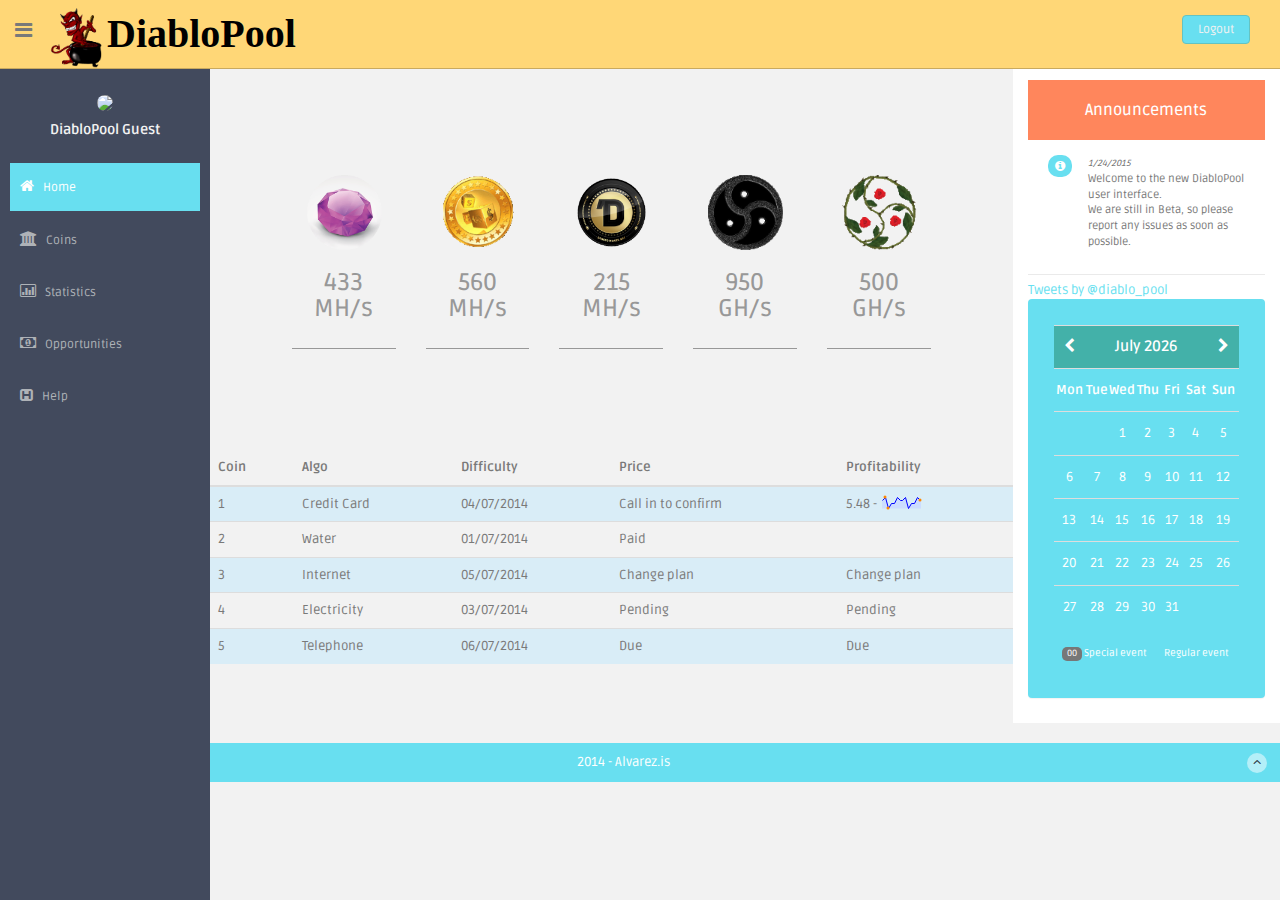
==== commit d761f871: "changes" ====
--- a/index.html
+++ b/index.html
@@ -58,162 +58,6 @@
     </script>
 	
 	<!-- End of Sparkline Script-->
-	
-	<script type="text/javascript">
-
-$(function () {
-    /**
-     * Create a constructor for sparklines that takes some sensible defaults and merges in the individual
-     * chart options. This function is also available from the jQuery plugin as $(element).highcharts('SparkLine').
-     */
-    Highcharts.SparkLine = function (options, callback) {
-        var defaultOptions = {
-            chart: {
-                renderTo: (options.chart && options.chart.renderTo) || this,
-                backgroundColor: null,
-                borderWidth: 0,
-                type: 'area',
-                margin: [2, 0, 2, 0],
-                width: 120,
-                height: 20,
-                style: {
-                    overflow: 'visible'
-                },
-                skipClone: true
-            },
-            title: {
-                text: ''
-            },
-            credits: {
-                enabled: false
-            },
-            xAxis: {
-                labels: {
-                    enabled: false
-                },
-                title: {
-                    text: null
-                },
-                startOnTick: false,
-                endOnTick: false,
-                tickPositions: []
-            },
-            yAxis: {
-                endOnTick: false,
-                startOnTick: false,
-                labels: {
-                    enabled: false
-                },
-                title: {
-                    text: null
-                },
-                tickPositions: [0]
-            },
-            legend: {
-                enabled: false
-            },
-            tooltip: {
-                backgroundColor: null,
-                borderWidth: 0,
-                shadow: false,
-                useHTML: true,
-                hideDelay: 0,
-                shared: true,
-                padding: 0,
-                positioner: function (w, h, point) {
-                    return { x: point.plotX - w / 2, y: point.plotY - h};
-                }
-            },
-            plotOptions: {
-                series: {
-                    animation: false,
-                    lineWidth: 1,
-                    shadow: false,
-                    states: {
-                        hover: {
-                            lineWidth: 1
-                        }
-                    },
-                    marker: {
-                        radius: 1,
-                        states: {
-                            hover: {
-                                radius: 2
-                            }
-                        }
-                    },
-                    fillOpacity: 0.25
-                },
-                column: {
-                    negativeColor: '#910000',
-                    borderColor: 'silver'
-                }
-            }
-        };
-        options = Highcharts.merge(defaultOptions, options);
-
-        return new Highcharts.Chart(options, callback);
-    };
-
-    var start = +new Date(),
-        $tds = $("td[data-sparkline]"),
-        fullLen = $tds.length,
-        n = 0;
-
-    // Creating 153 sparkline charts is quite fast in modern browsers, but IE8 and mobile
-    // can take some seconds, so we split the input into chunks and apply them in timeouts
-    // in order avoid locking up the browser process and allow interaction.
-    function doChunk() {
-        var time = +new Date(),
-            i,
-            len = $tds.length,
-            $td,
-            stringdata,
-            arr,
-            data,
-            chart;
-
-        for (i = 0; i < len; i += 1) {
-            $td = $($tds[i]);
-            stringdata = $td.data('sparkline');
-            arr = stringdata.split('; ');
-            data = $.map(arr[0].split(', '), parseFloat);
-            chart = {};
-
-            if (arr[1]) {
-                chart.type = arr[1];
-            }
-            $td.highcharts('SparkLine', {
-                series: [{
-                    data: data,
-                    pointStart: 1
-                }],
-                tooltip: {
-                    headerFormat: '<span style="font-size: 10px">' + $td.parent().find('th').html() + ', Q{point.x}:</span><br/>',
-                    pointFormat: '<b>{point.y}.000</b> USD'
-                },
-                chart: chart
-            });
-
-            n += 1;
-
-            // If the process takes too much time, run a timeout to allow interaction with the browser
-            if (new Date() - time > 500) {
-                $tds.splice(0, i + 1);
-                setTimeout(doChunk, 0);
-                break;
-            }
-
-            // Print a feedback on the performance
-            if (n === fullLen) {
-                $('#result').html('Generated ' + fullLen + ' sparklines in ' + (new Date() - start) + ' ms');
-            }
-        }
-    }
-    doChunk();
-
-});
-		</script>
 	
   </head>
 
@@ -386,7 +230,7 @@
             <td>Water</td>
             <td>01/07/2014</td>
             <td>Paid</td>
-			<td>data-sparkline="71, 78, 39, 66 "</td>
+			<td><span class="sparklines" sparkType="bar" sparkBarColor="green"><!-- 1,2,3,4,3,2,1 --></span></td>
         </tr>
         <tr class="info">
             <td>3</td>
@@ -411,486 +255,6 @@
     </tbody>
 </table>
                       <!--custom chart end-->
-					  
-<script type="text/javascript" src="https://cdnjs.cloudflare.com/ajax/libs/highcharts/4.0.4/highcharts.js"></script>
-
-<div id="result"></div>
-<table id="table-sparkline">
-    <thead>
-        <tr>
-            <th>State</th>
-            <th>Income</th>
-            <th>Income per quarter</th>
-            <th>Costs</th>
-            <th>Costs per quarter</th>
-            <th>Result</th>
-            <th>Result per quarter</th>
-        </tr>
-    </thead>
-    <tbody id="tbody-sparkline">
-        <tr>
-            <th>Alabama</th>
-            <td>254</td>
-            <td data-sparkline="71, 78, 39, 66 "/>
-            <td>296</td>
-            <td data-sparkline="68, 52, 80, 96 "/>
-            <td>-42</td>
-            <td data-sparkline="3, 26, -41, -30 ; column"/>
-        </tr>
-        <tr>
-            <th>Alaska</th>
-            <td>246</td>
-            <td data-sparkline="87, 44, 74, 41 "/>
-            <td>181</td>
-            <td data-sparkline="29, 54, 73, 25 "/>
-            <td>65</td>
-            <td data-sparkline="58, -10, 1, 16 ; column"/>
-        </tr>
-        <tr>
-            <th>Arizona</th>
-            <td>101</td>
-            <td data-sparkline="56, 12, 8, 25 "/>
-            <td>191</td>
-            <td data-sparkline="69, 14, 53, 55 "/>
-            <td>-90</td>
-            <td data-sparkline="-13, -2, -45, -30 ; column"/>
-        </tr>
-        <tr>
-            <th>Arkansas</th>
-            <td>303</td>
-            <td data-sparkline="81, 50, 78, 94 "/>
-            <td>76</td>
-            <td data-sparkline="36, 15, 14, 11 "/>
-            <td>227</td>
-            <td data-sparkline="45, 35, 64, 83 ; column"/>
-        </tr>
-        <tr>
-            <th>California</th>
-            <td>200</td>
-            <td data-sparkline="61, 80, 10, 49 "/>
-            <td>217</td>
-            <td data-sparkline="100, 8, 52, 57 "/>
-            <td>-17</td>
-            <td data-sparkline="-39, 72, -42, -8 ; column"/>
-        </tr>
-        <tr>
-            <th>Colorado</th>
-            <td>118</td>
-            <td data-sparkline="13, 48, 21, 36 "/>
-            <td>273</td>
-            <td data-sparkline="98, 86, 8, 81 "/>
-            <td>-155</td>
-            <td data-sparkline="-85, -38, 13, -45 ; column"/>
-        </tr>
-        <tr>
-            <th>Connecticut</th>
-            <td>201</td>
-            <td data-sparkline="6, 64, 44, 87 "/>
-            <td>148</td>
-            <td data-sparkline="60, 13, 73, 2 "/>
-            <td>53</td>
-            <td data-sparkline="-54, 51, -29, 85 ; column"/>
-        </tr>
-        <tr>
-            <th>Delaware</th>
-            <td>161</td>
-            <td data-sparkline="7, 27, 49, 78 "/>
-            <td>298</td>
-            <td data-sparkline="19, 90, 100, 89 "/>
-            <td>-137</td>
-            <td data-sparkline="-12, -63, -51, -11 ; column"/>
-        </tr>
-        <tr>
-            <th>District of Columbia</th>
-            <td>106</td>
-            <td data-sparkline="18, 39, 27, 22 "/>
-            <td>185</td>
-            <td data-sparkline="62, 97, 24, 2 "/>
-            <td>-79</td>
-            <td data-sparkline="-44, -58, 3, 20 ; column"/>
-        </tr>
-        <tr>
-            <th>Florida</th>
-            <td>249</td>
-            <td data-sparkline="51, 24, 90, 84 "/>
-            <td>244</td>
-            <td data-sparkline="47, 40, 74, 83 "/>
-            <td>5</td>
-            <td data-sparkline="4, -16, 16, 1 ; column"/>
-        </tr>
-        <tr>
-            <th>Georgia</th>
-            <td>183</td>
-            <td data-sparkline="36, 80, 39, 28 "/>
-            <td>212</td>
-            <td data-sparkline="43, 25, 52, 92 "/>
-            <td>-29</td>
-            <td data-sparkline="-7, 55, -13, -64 ; column"/>
-        </tr>
-        <tr>
-            <th>Hawaii</th>
-            <td>232</td>
-            <td data-sparkline="73, 34, 74, 51 "/>
-            <td>172</td>
-            <td data-sparkline="1, 83, 49, 39 "/>
-            <td>60</td>
-            <td data-sparkline="72, -49, 25, 12 ; column"/>
-        </tr>
-        <tr>
-            <th>Idaho</th>
-            <td>166</td>
-            <td data-sparkline="25, 43, 31, 67 "/>
-            <td>152</td>
-            <td data-sparkline="30, 30, 75, 17 "/>
-            <td>14</td>
-            <td data-sparkline="-5, 13, -44, 50 ; column"/>
-        </tr>
-        <tr>
-            <th>Illinois</th>
-            <td>336</td>
-            <td data-sparkline="56, 84, 98, 98 "/>
-            <td>151</td>
-            <td data-sparkline="61, 12, 77, 1 "/>
-            <td>185</td>
-            <td data-sparkline="-5, 72, 21, 97 ; column"/>
-        </tr>
-        <tr>
-            <th>Indiana</th>
-            <td>216</td>
-            <td data-sparkline="52, 87, 64, 13 "/>
-            <td>216</td>
-            <td data-sparkline="2, 47, 94, 73 "/>
-            <td>0</td>
-            <td data-sparkline="50, 40, -30, -60 ; column"/>
-        </tr>
-        <tr>
-            <th>Iowa</th>
-            <td>135</td>
-            <td data-sparkline="41, 45, 19, 30 "/>
-            <td>159</td>
-            <td data-sparkline="17, 34, 45, 63 "/>
-            <td>-24</td>
-            <td data-sparkline="24, 11, -26, -33 ; column"/>
-        </tr>
-        <tr>
-            <th>Kansas</th>
-            <td>184</td>
-            <td data-sparkline="52, 43, 65, 24 "/>
-            <td>215</td>
-            <td data-sparkline="20, 42, 97, 56 "/>
-            <td>-31</td>
-            <td data-sparkline="32, 1, -32, -32 ; column"/>
-        </tr>
-        <tr>
-            <th>Kentucky</th>
-            <td>289</td>
-            <td data-sparkline="85, 74, 98, 32 "/>
-            <td>219</td>
-            <td data-sparkline="37, 38, 93, 51 "/>
-            <td>70</td>
-            <td data-sparkline="48, 36, 5, -19 ; column"/>
-        </tr>
-        <tr>
-            <th>Louisiana</th>
-            <td>257</td>
-            <td data-sparkline="89, 18, 87, 63 "/>
-            <td>201</td>
-            <td data-sparkline="19, 54, 35, 93 "/>
-            <td>56</td>
-            <td data-sparkline="70, -36, 52, -30 ; column"/>
-        </tr>
-        <tr>
-            <th>Maine</th>
-            <td>194</td>
-            <td data-sparkline="17, 68, 61, 48 "/>
-            <td>133</td>
-            <td data-sparkline="44, 35, 42, 12 "/>
-            <td>61</td>
-            <td data-sparkline="-27, 33, 19, 36 ; column"/>
-        </tr>
-        <tr>
-            <th>Maryland</th>
-            <td>204</td>
-            <td data-sparkline="74, 12, 74, 44 "/>
-            <td>157</td>
-            <td data-sparkline="65, 58, 22, 12 "/>
-            <td>47</td>
-            <td data-sparkline="9, -46, 52, 32 ; column"/>
-        </tr>
-        <tr>
-            <th>Massachusetts</th>
-            <td>172</td>
-            <td data-sparkline="44, 35, 69, 24 "/>
-            <td>115</td>
-            <td data-sparkline="26, 3, 69, 17 "/>
-            <td>57</td>
-            <td data-sparkline="18, 32, 0, 7 ; column"/>
-        </tr>
-        <tr>
-            <th>Michigan</th>
-            <td>177</td>
-            <td data-sparkline="99, 26, 13, 39 "/>
-            <td>185</td>
-            <td data-sparkline="20, 37, 99, 29 "/>
-            <td>-8</td>
-            <td data-sparkline="79, -11, -86, 10 ; column"/>
-        </tr>
-        <tr>
-            <th>Minnesota</th>
-            <td>99</td>
-            <td data-sparkline="34, 30, 16, 19 "/>
-            <td>137</td>
-            <td data-sparkline="49, 43, 24, 21 "/>
-            <td>-38</td>
-            <td data-sparkline="-15, -13, -8, -2 ; column"/>
-        </tr>
-        <tr>
-            <th>Mississippi</th>
-            <td>205</td>
-            <td data-sparkline="38, 75, 31, 61 "/>
-            <td>179</td>
-            <td data-sparkline="0, 68, 100, 11 "/>
-            <td>26</td>
-            <td data-sparkline="38, 7, -69, 50 ; column"/>
-        </tr>
-        <tr>
-            <th>Missouri</th>
-            <td>135</td>
-            <td data-sparkline="37, 48, 2, 48 "/>
-            <td>202</td>
-            <td data-sparkline="41, 64, 17, 80 "/>
-            <td>-67</td>
-            <td data-sparkline="-4, -16, -15, -32 ; column"/>
-        </tr>
-        <tr>
-            <th>Montana</th>
-            <td>195</td>
-            <td data-sparkline="48, 81, 38, 28 "/>
-            <td>237</td>
-            <td data-sparkline="44, 33, 86, 74 "/>
-            <td>-42</td>
-            <td data-sparkline="4, 48, -48, -46 ; column"/>
-        </tr>
-        <tr>
-            <th>Nebraska</th>
-            <td>286</td>
-            <td data-sparkline="98, 55, 82, 51 "/>
-            <td>232</td>
-            <td data-sparkline="89, 54, 28, 61 "/>
-            <td>54</td>
-            <td data-sparkline="9, 1, 54, -10 ; column"/>
-        </tr>
-        <tr>
-            <th>Nevada</th>
-            <td>221</td>
-            <td data-sparkline="66, 4, 57, 94 "/>
-            <td>214</td>
-            <td data-sparkline="59, 39, 94, 22 "/>
-            <td>7</td>
-            <td data-sparkline="7, -35, -37, 72 ; column"/>
-        </tr>
-        <tr>
-            <th>New Hampshire</th>
-            <td>136</td>
-            <td data-sparkline="32, 21, 1, 82 "/>
-            <td>306</td>
-            <td data-sparkline="88, 85, 65, 68 "/>
-            <td>-170</td>
-            <td data-sparkline="-56, -64, -64, 14 ; column"/>
-        </tr>
-        <tr>
-            <th>New Jersey</th>
-            <td>194</td>
-            <td data-sparkline="31, 40, 24, 99 "/>
-            <td>147</td>
-            <td data-sparkline="7, 45, 12, 83 "/>
-            <td>47</td>
-            <td data-sparkline="24, -5, 12, 16 ; column"/>
-        </tr>
-        <tr>
-            <th>New Mexico</th>
-            <td>207</td>
-            <td data-sparkline="66, 93, 18, 30 "/>
-            <td>261</td>
-            <td data-sparkline="97, 28, 79, 57 "/>
-            <td>-54</td>
-            <td data-sparkline="-31, 65, -61, -27 ; column"/>
-        </tr>
-        <tr>
-            <th>New York</th>
-            <td>316</td>
-            <td data-sparkline="48, 95, 76, 97 "/>
-            <td>193</td>
-            <td data-sparkline="68, 5, 97, 23 "/>
-            <td>123</td>
-            <td data-sparkline="-20, 90, -21, 74 ; column"/>
-        </tr>
-        <tr>
-            <th>North Carolina</th>
-            <td>175</td>
-            <td data-sparkline="31, 71, 2, 71 "/>
-            <td>188</td>
-            <td data-sparkline="93, 5, 81, 9 "/>
-            <td>-13</td>
-            <td data-sparkline="-62, 66, -79, 62 ; column"/>
-        </tr>
-        <tr>
-            <th>North Dakota</th>
-            <td>181</td>
-            <td data-sparkline="3, 90, 62, 26 "/>
-            <td>288</td>
-            <td data-sparkline="70, 63, 82, 73 "/>
-            <td>-107</td>
-            <td data-sparkline="-67, 27, -20, -47 ; column"/>
-        </tr>
-        <tr>
-            <th>Ohio</th>
-            <td>189</td>
-            <td data-sparkline="70, 50, 6, 63 "/>
-            <td>163</td>
-            <td data-sparkline="21, 94, 4, 44 "/>
-            <td>26</td>
-            <td data-sparkline="49, -44, 2, 19 ; column"/>
-        </tr>
-        <tr>
-            <th>Oklahoma</th>
-            <td>188</td>
-            <td data-sparkline="66, 46, 53, 23 "/>
-            <td>172</td>
-            <td data-sparkline="26, 25, 35, 86 "/>
-            <td>16</td>
-            <td data-sparkline="40, 21, 18, -63 ; column"/>
-        </tr>
-        <tr>
-            <th>Oregon</th>
-            <td>165</td>
-            <td data-sparkline="82, 31, 38, 14 "/>
-            <td>257</td>
-            <td data-sparkline="91, 9, 80, 77 "/>
-            <td>-92</td>
-            <td data-sparkline="-9, 22, -42, -63 ; column"/>
-        </tr>
-        <tr>
-            <th>Pennsylvania</th>
-            <td>268</td>
-            <td data-sparkline="33, 88, 82, 65 "/>
-            <td>129</td>
-            <td data-sparkline="30, 29, 41, 29 "/>
-            <td>139</td>
-            <td data-sparkline="3, 59, 41, 36 ; column"/>
-        </tr>
-        <tr>
-            <th>Rhode Island</th>
-            <td>164</td>
-            <td data-sparkline="8, 86, 32, 38 "/>
-            <td>182</td>
-            <td data-sparkline="88, 8, 18, 68 "/>
-            <td>-18</td>
-            <td data-sparkline="-80, 78, 14, -30 ; column"/>
-        </tr>
-        <tr>
-            <th>South Carolina</th>
-            <td>91</td>
-            <td data-sparkline="24, 18, 0, 49 "/>
-            <td>193</td>
-            <td data-sparkline="72, 62, 21, 38 "/>
-            <td>-102</td>
-            <td data-sparkline="-48, -44, -21, 11 ; column"/>
-        </tr>
-        <tr>
-            <th>South Dakota</th>
-            <td>184</td>
-            <td data-sparkline="73, 17, 64, 30 "/>
-            <td>221</td>
-            <td data-sparkline="21, 91, 57, 52 "/>
-            <td>-37</td>
-            <td data-sparkline="52, -74, 7, -22 ; column"/>
-        </tr>
-        <tr>
-            <th>Tennessee</th>
-            <td>233</td>
-            <td data-sparkline="92, 24, 25, 92 "/>
-            <td>131</td>
-            <td data-sparkline="5, 18, 42, 66 "/>
-            <td>102</td>
-            <td data-sparkline="87, 6, -17, 26 ; column"/>
-        </tr>
-        <tr>
-            <th>Texas</th>
-            <td>211</td>
-            <td data-sparkline="33, 80, 68, 30 "/>
-            <td>225</td>
-            <td data-sparkline="86, 58, 36, 45 "/>
-            <td>-14</td>
-            <td data-sparkline="-53, 22, 32, -15 ; column"/>
-        </tr>
-        <tr>
-            <th>Utah</th>
-            <td>362</td>
-            <td data-sparkline="89, 98, 96, 79 "/>
-            <td>225</td>
-            <td data-sparkline="35, 51, 88, 51 "/>
-            <td>137</td>
-            <td data-sparkline="54, 47, 8, 28 ; column"/>
-        </tr>
-        <tr>
-            <th>Vermont</th>
-            <td>119</td>
-            <td data-sparkline="4, 19, 56, 40 "/>
-            <td>152</td>
-            <td data-sparkline="17, 66, 27, 42 "/>
-            <td>-33</td>
-            <td data-sparkline="-13, -47, 29, -2 ; column"/>
-        </tr>
-        <tr>
-            <th>Virginia</th>
-            <td>127</td>
-            <td data-sparkline="24, 27, 41, 35 "/>
-            <td>71</td>
-            <td data-sparkline="30, 2, 36, 3 "/>
-            <td>56</td>
-            <td data-sparkline="-6, 25, 5, 32 ; column"/>
-        </tr>
-        <tr>
-            <th>Washington</th>
-            <td>165</td>
-            <td data-sparkline="40, 11, 63, 51 "/>
-            <td>245</td>
-            <td data-sparkline="46, 41, 94, 64 "/>
-            <td>-80</td>
-            <td data-sparkline="-6, -30, -31, -13 ; column"/>
-        </tr>
-        <tr>
-            <th>West Virginia</th>
-            <td>248</td>
-            <td data-sparkline="66, 56, 97, 29 "/>
-            <td>171</td>
-            <td data-sparkline="65, 53, 37, 16 "/>
-            <td>77</td>
-            <td data-sparkline="1, 3, 60, 13 ; column"/>
-        </tr>
-        <tr>
-            <th>Wisconsin</th>
-            <td>183</td>
-            <td data-sparkline="24, 55, 21, 83 "/>
-            <td>224</td>
-            <td data-sparkline="80, 64, 13, 67 "/>
-            <td>-41</td>
-            <td data-sparkline="-56, -9, 8, 16 ; column"/>
-        </tr>
-        <tr>
-            <th>Wyoming</th>
-            <td>231</td>
-            <td data-sparkline="52, 49, 97, 33 "/>
-            <td>251</td>
-            <td data-sparkline="96, 50, 23, 82 "/>
-            <td>-20</td>
-            <td data-sparkline="-44, -1, 74, -49 ; column"/>
-        </tr>
-    </tbody>
-</table>
-					  
-
 					</div><!-- /row -->	
 					
                   </div><!-- /col-lg-9 END SECTION MIDDLE -->
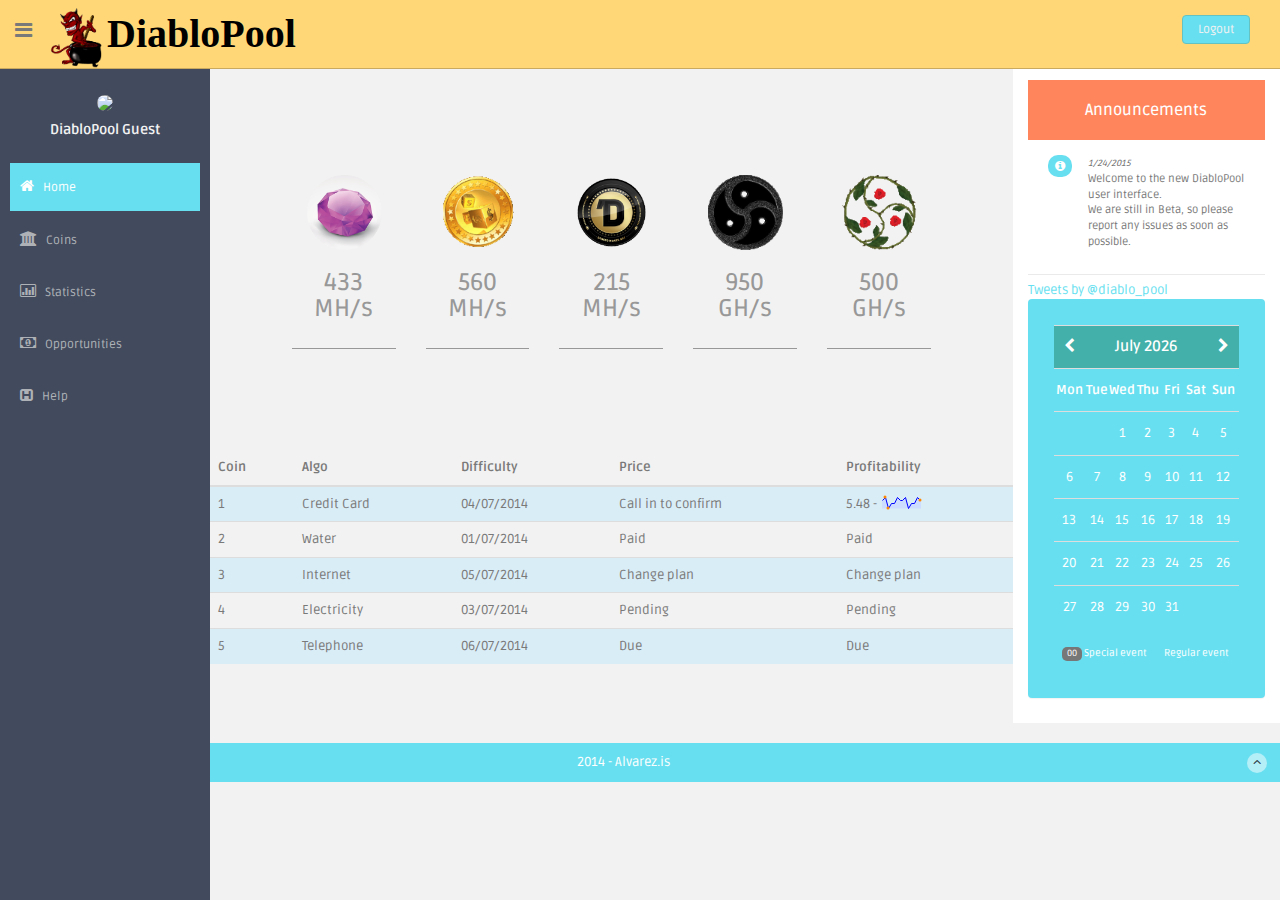
==== commit 50030b62: "changes" ====
--- a/index.html
+++ b/index.html
@@ -224,13 +224,13 @@
             <td>Credit Card</td>
             <td>04/07/2014</td>
             <td>Call in to confirm</td>
-			<td>5.48 - <span class="inlinesparkline">5.5,6,4,5,5,6,5.48,5.5,6,4,5,5,6,5.48</span></td>
+			<td>5.48 - <span class="inlinesparkline"><!--5.5,6,4,5,5,6,5.48,5.5,6,4,5,5,6,5.48--></span></td>
         </tr>        
             <td>2</td>
             <td>Water</td>
             <td>01/07/2014</td>
             <td>Paid</td>
-			<td><span class="sparklines" sparkType="bar" sparkBarColor="green"><!-- 1,2,3,4,3,2,1 --></span></td>
+			<td>Paid</span></td>
         </tr>
         <tr class="info">
             <td>3</td>
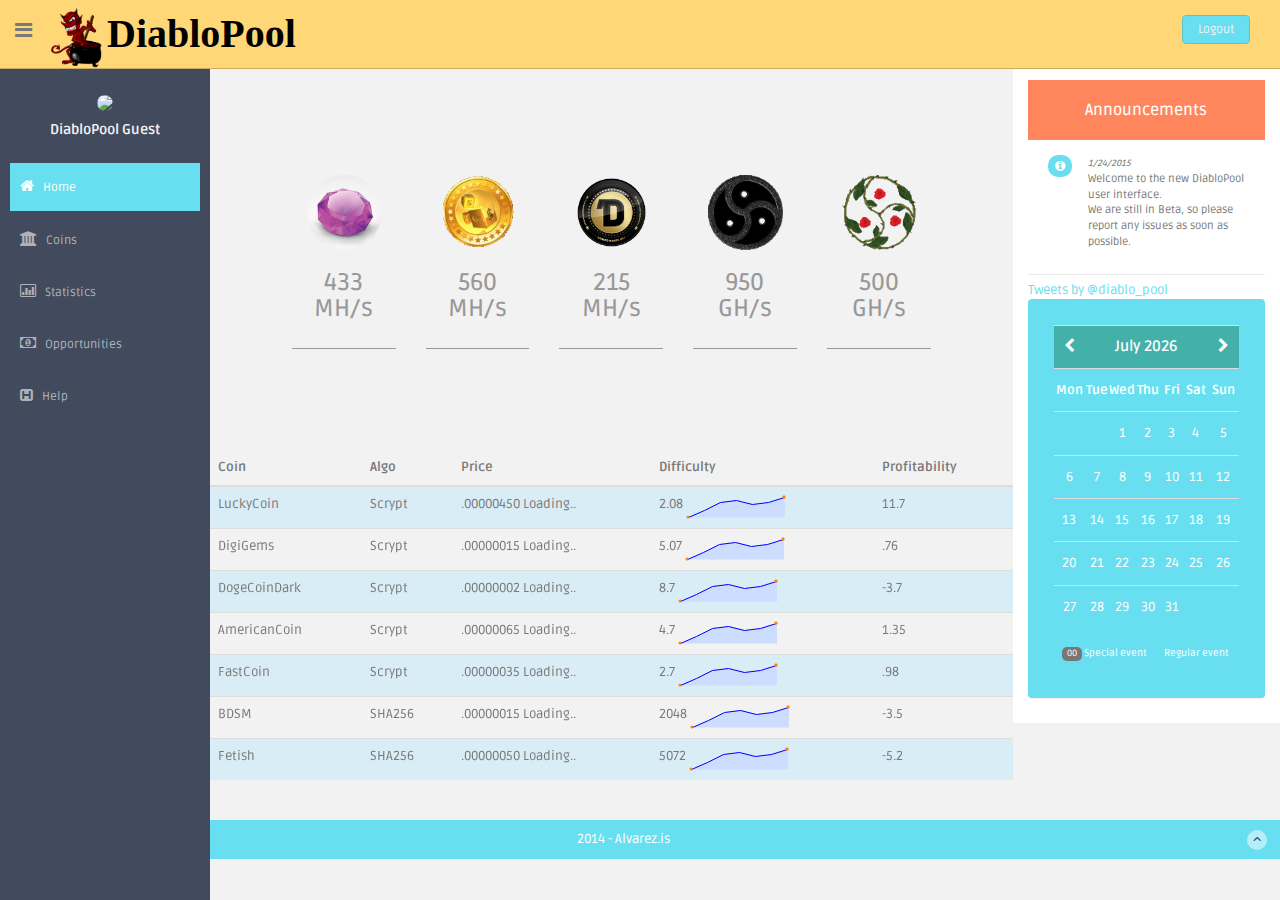
==== commit 7a6c6b11: "Changes" ====
--- a/index.html
+++ b/index.html
@@ -46,7 +46,9 @@
         /* Sparklines can also take their values from the first argument 
         passed to the sparkline() function */
         var myvalues = [10,8,5,7,4,4,1];
-        $('.dynamicsparkline').sparkline(myvalues);
+		var myvalues = [10,17,25,27,23,25,30];
+        $('.dynamicsparkline').sparkline(myvalues, {width: '100px', height: '25px'});
+		$('.dynamicsparkline2').sparkline(myvalues2, {width: '100px', height: '25px'});
 
         /* The second argument gives options such as chart type */
         $('.dynamicbar').sparkline(myvalues, {type: 'bar', barColor: 'green'} );
@@ -213,44 +215,58 @@
         <tr>
             <th>Coin</th>
             <th>Algo</th>
+            <th>Price</th>
             <th>Difficulty</th>
-            <th>Price</th>
 			<th>Profitability</th>
         </tr>
     </thead>
     <tbody>
         <tr class="info">
-            <td>1</td>
-            <td>Credit Card</td>
-            <td>04/07/2014</td>
-            <td>Call in to confirm</td>
-			<td>5.48 - <span class="inlinesparkline"><!--5.5,6,4,5,5,6,5.48,5.5,6,4,5,5,6,5.48--></span></td>
+            <td>LuckyCoin</td>
+            <td>Scrypt</td>
+            <td>.00000450  <span class="dynamicsparkline2">Loading..</span></td>
+            <td>2.08  <span class="dynamicsparkline">Loading..</span></td>
+			<td>11.7</td>
         </tr>        
-            <td>2</td>
-            <td>Water</td>
-            <td>01/07/2014</td>
-            <td>Paid</td>
-			<td>Paid</span></td>
+            <td>DigiGems</td>
+            <td>Scrypt</td>
+            <td>.00000015  <span class="dynamicsparkline2">Loading..</span></td>
+            <td>5.07  <span class="dynamicsparkline">Loading..</span></td>
+			<td>.76</span></td>
         </tr>
         <tr class="info">
-            <td>3</td>
-            <td>Internet</td>
-            <td>05/07/2014</td>
-            <td>Change plan</td>
-			<td>Change plan</td>
+            <td>DogeCoinDark</td>
+            <td>Scrypt</td>
+            <td>.00000002  <span class="dynamicsparkline2">Loading..</span></td>
+            <td>8.7  <span class="dynamicsparkline">Loading..</span></td>
+			<td>-3.7</td>
         </tr>        
-            <td>4</td>
-            <td>Electricity</td>
-            <td>03/07/2014</td>
-            <td>Pending</td>
-			<td>Pending</td>
+            <td>AmericanCoin</td>
+            <td>Scrypt</td>
+            <td>.00000065  <span class="dynamicsparkline2">Loading..</span></td>
+            <td>4.7  <span class="dynamicsparkline">Loading..</span></td>
+			<td>1.35</td>
         </tr>
         <tr class="info">
-            <td>5</td>
-            <td>Telephone</td>
-            <td>06/07/2014</td>
-            <td>Due</td>
-			<td>Due</td>
+            <td>FastCoin</td>
+            <td>Scrypt</td>
+            <td>.00000035  <span class="dynamicsparkline2">Loading..</span></td>
+            <td>2.7  <span class="dynamicsparkline">Loading..</span></td>
+			<td>.98</td>
+        </tr>
+		</tr>        
+            <td>BDSM</td>
+            <td>SHA256</td>
+            <td>.00000015  <span class="dynamicsparkline2">Loading..</span></td>
+            <td>2048  <span class="dynamicsparkline">Loading..</span></td>
+			<td>-3.5</td>
+        </tr>
+        <tr class="info">
+            <td>Fetish</td>
+            <td>SHA256</td>
+            <td>.00000050  <span class="dynamicsparkline2">Loading..</span></td>
+            <td>5072  <span class="dynamicsparkline">Loading..</span></td>
+			<td>-5.2</td>
         </tr>
     </tbody>
 </table>
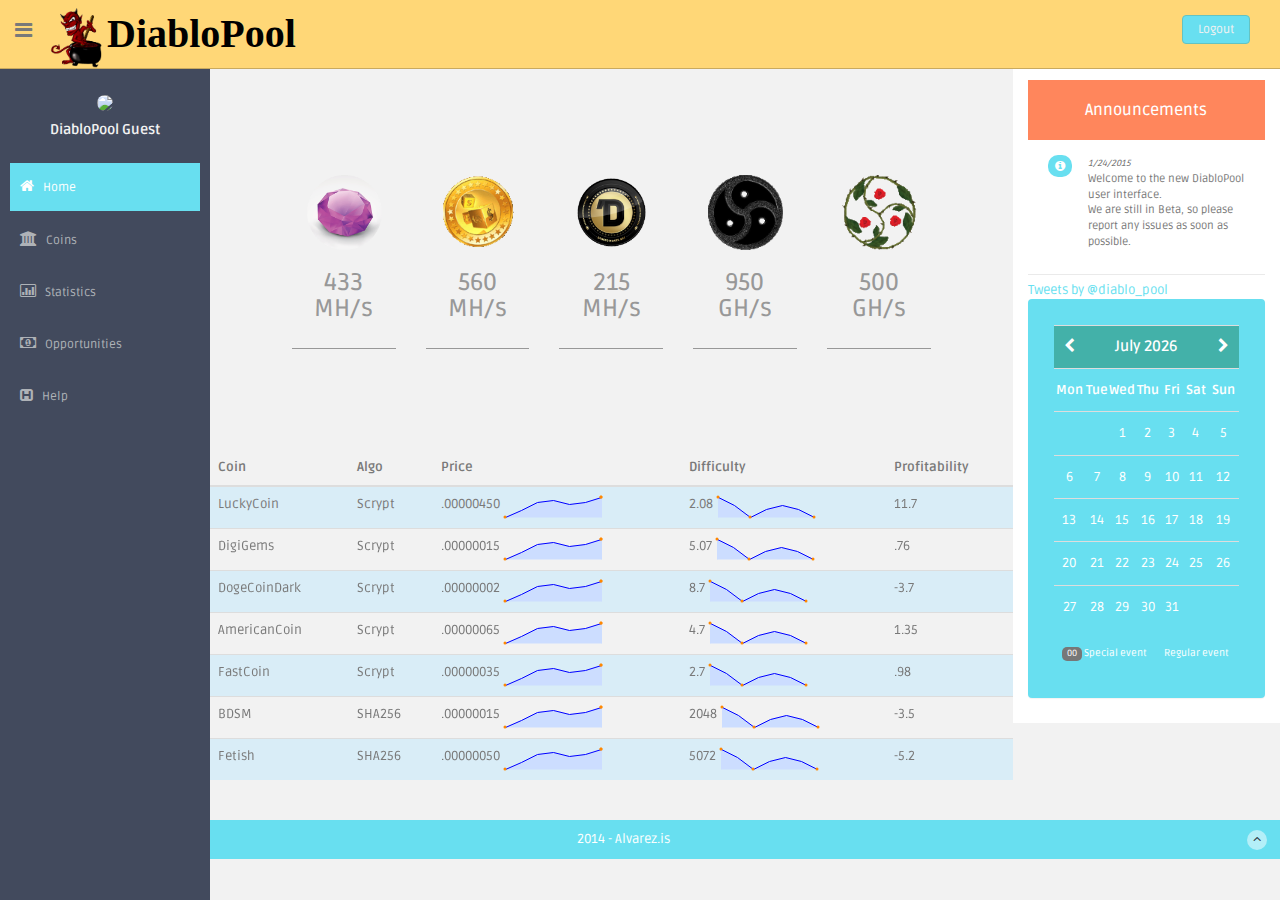
==== commit a977522a: "changes" ====
--- a/index.html
+++ b/index.html
@@ -45,8 +45,8 @@
 
         /* Sparklines can also take their values from the first argument 
         passed to the sparkline() function */
-        var myvalues = [10,8,5,7,4,4,1];
-		var myvalues = [10,17,25,27,23,25,30];
+        var myvalues = [10,8,5,7,8,7,5];
+		var myvalues2 = [10,17,25,27,23,25,30];
         $('.dynamicsparkline').sparkline(myvalues, {width: '100px', height: '25px'});
 		$('.dynamicsparkline2').sparkline(myvalues2, {width: '100px', height: '25px'});
 
